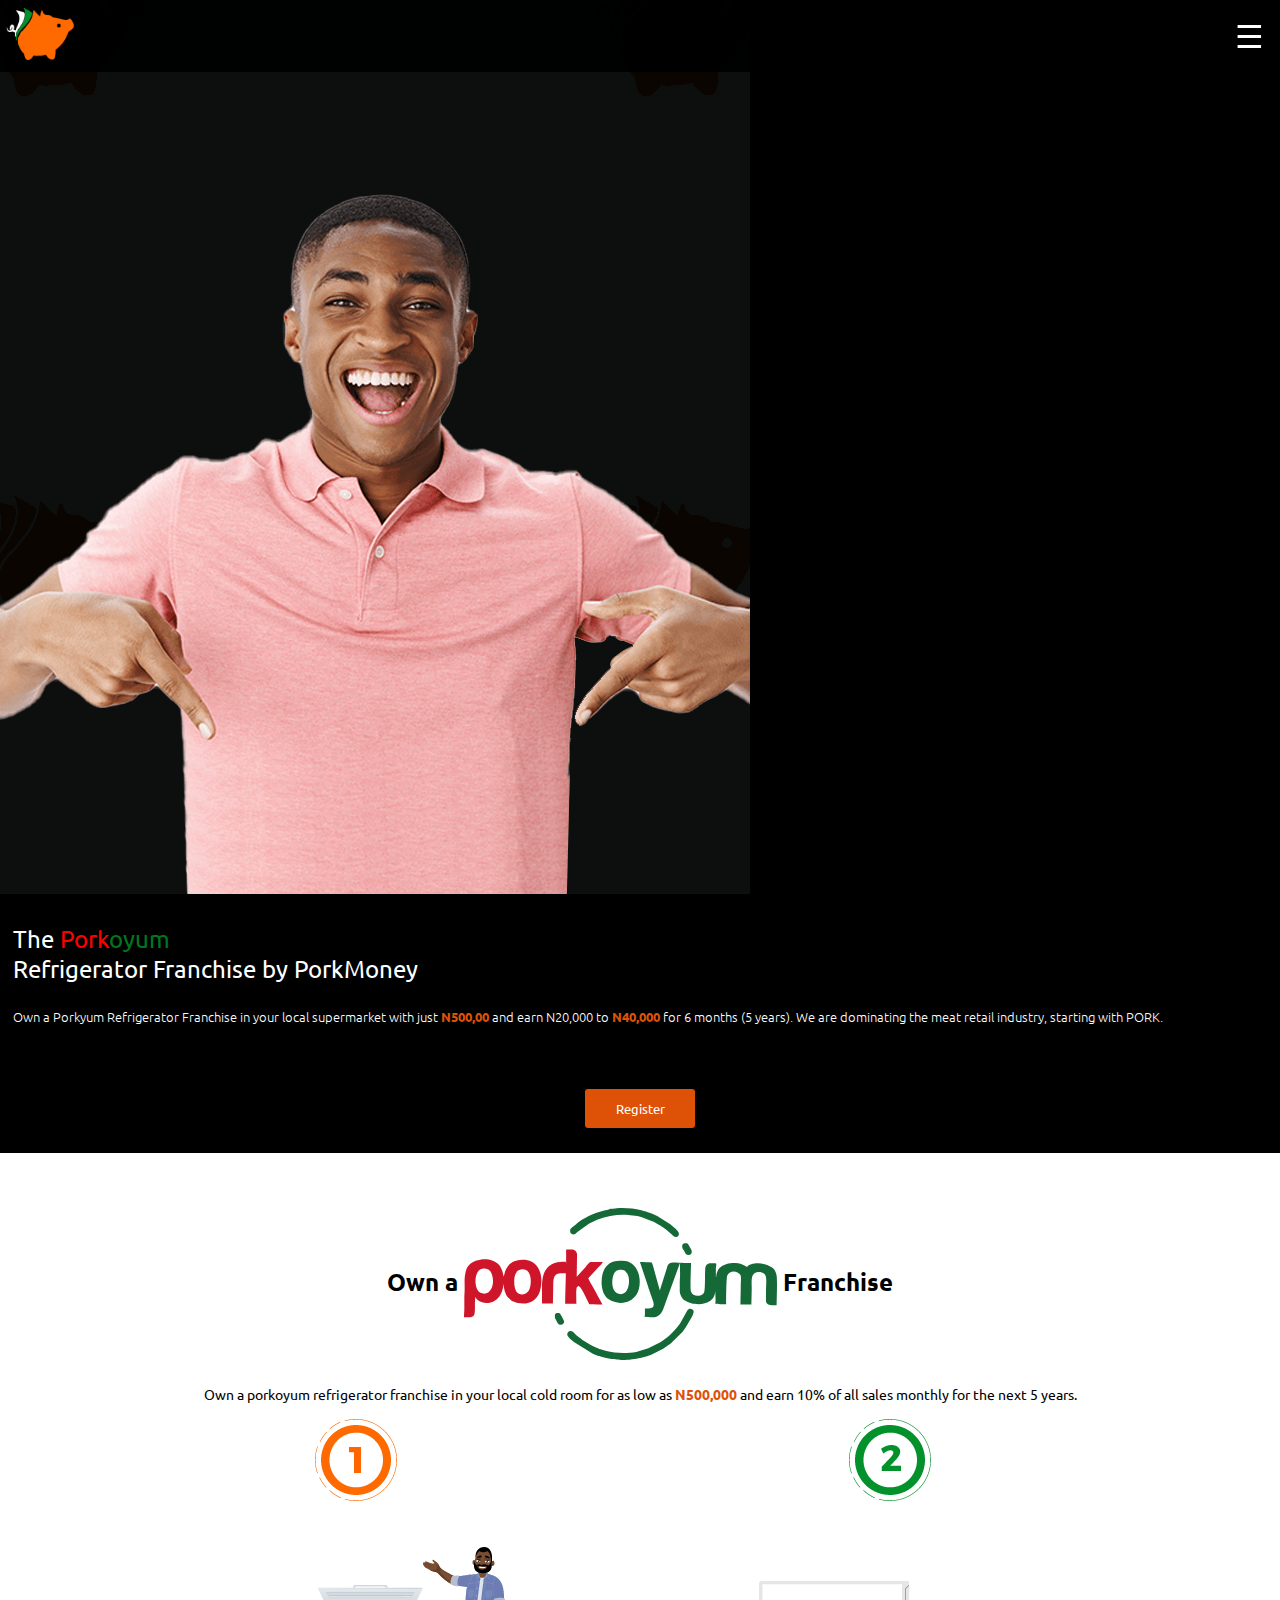
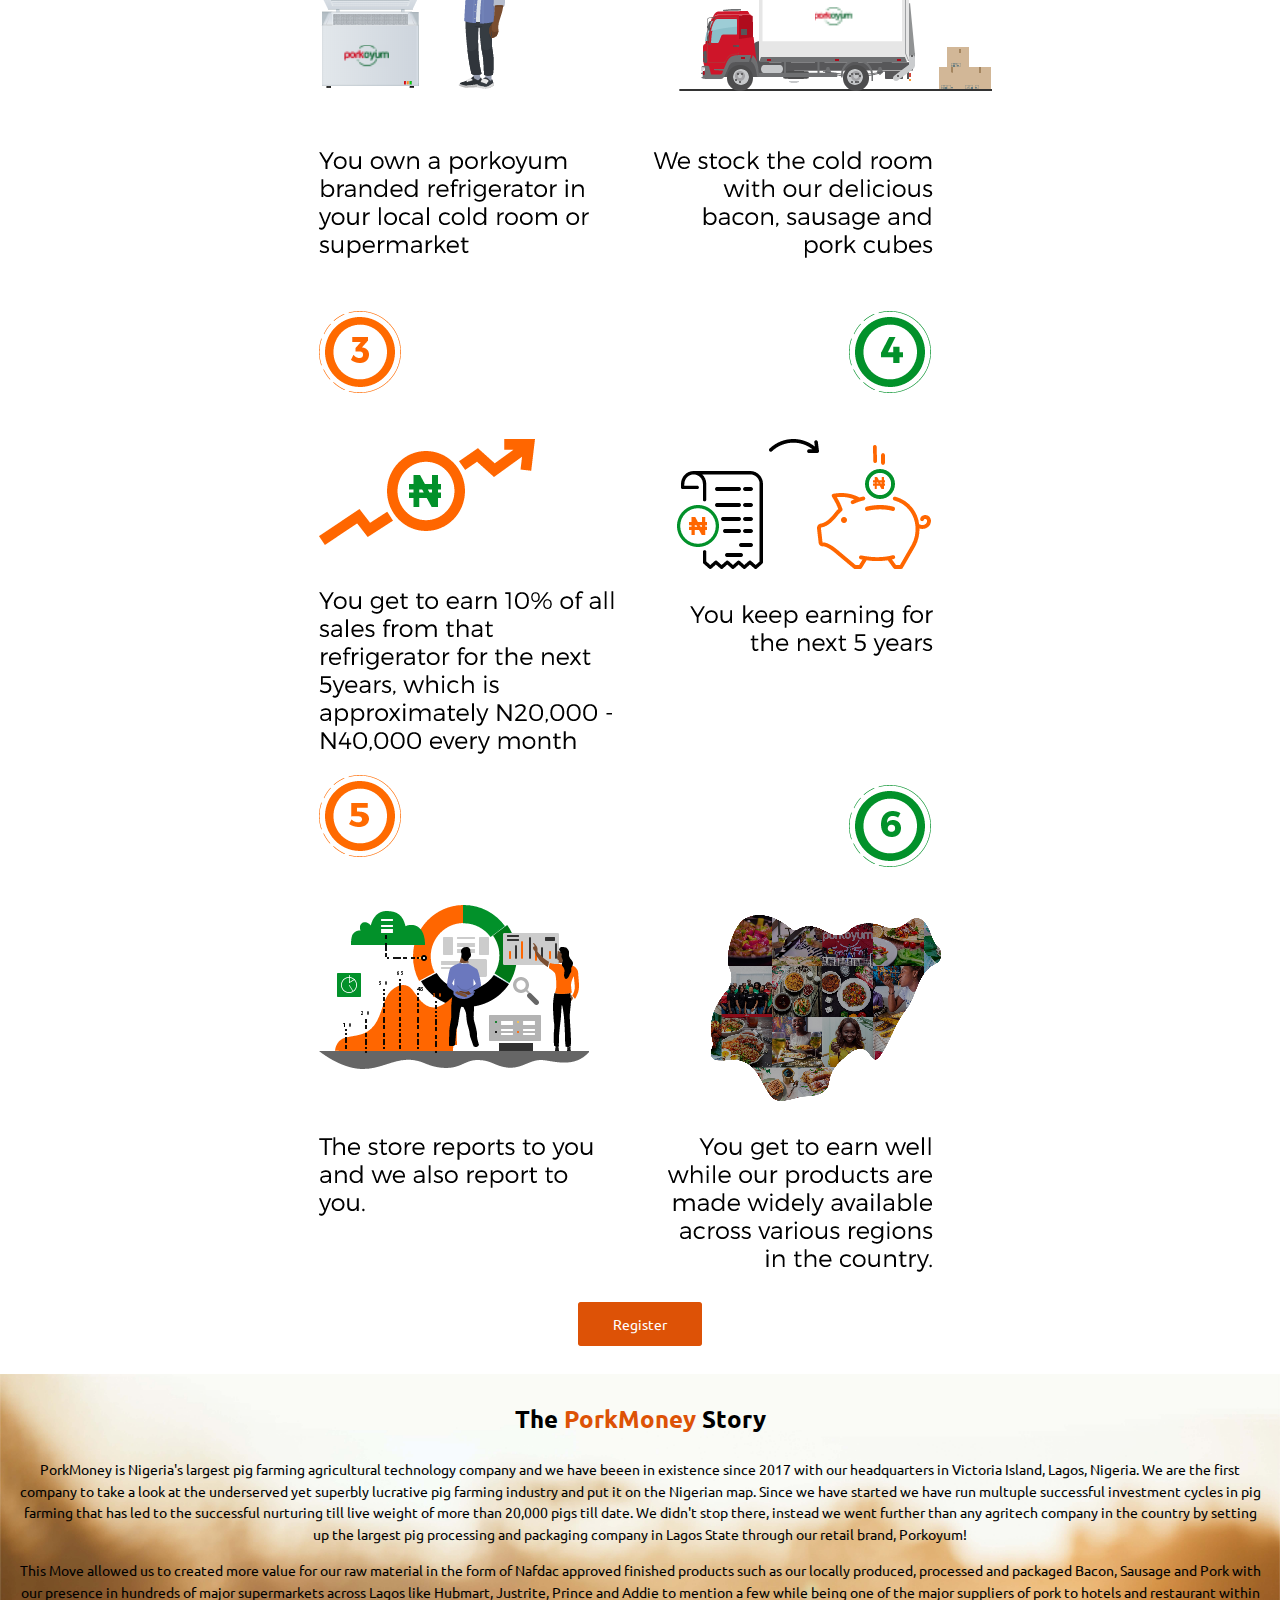
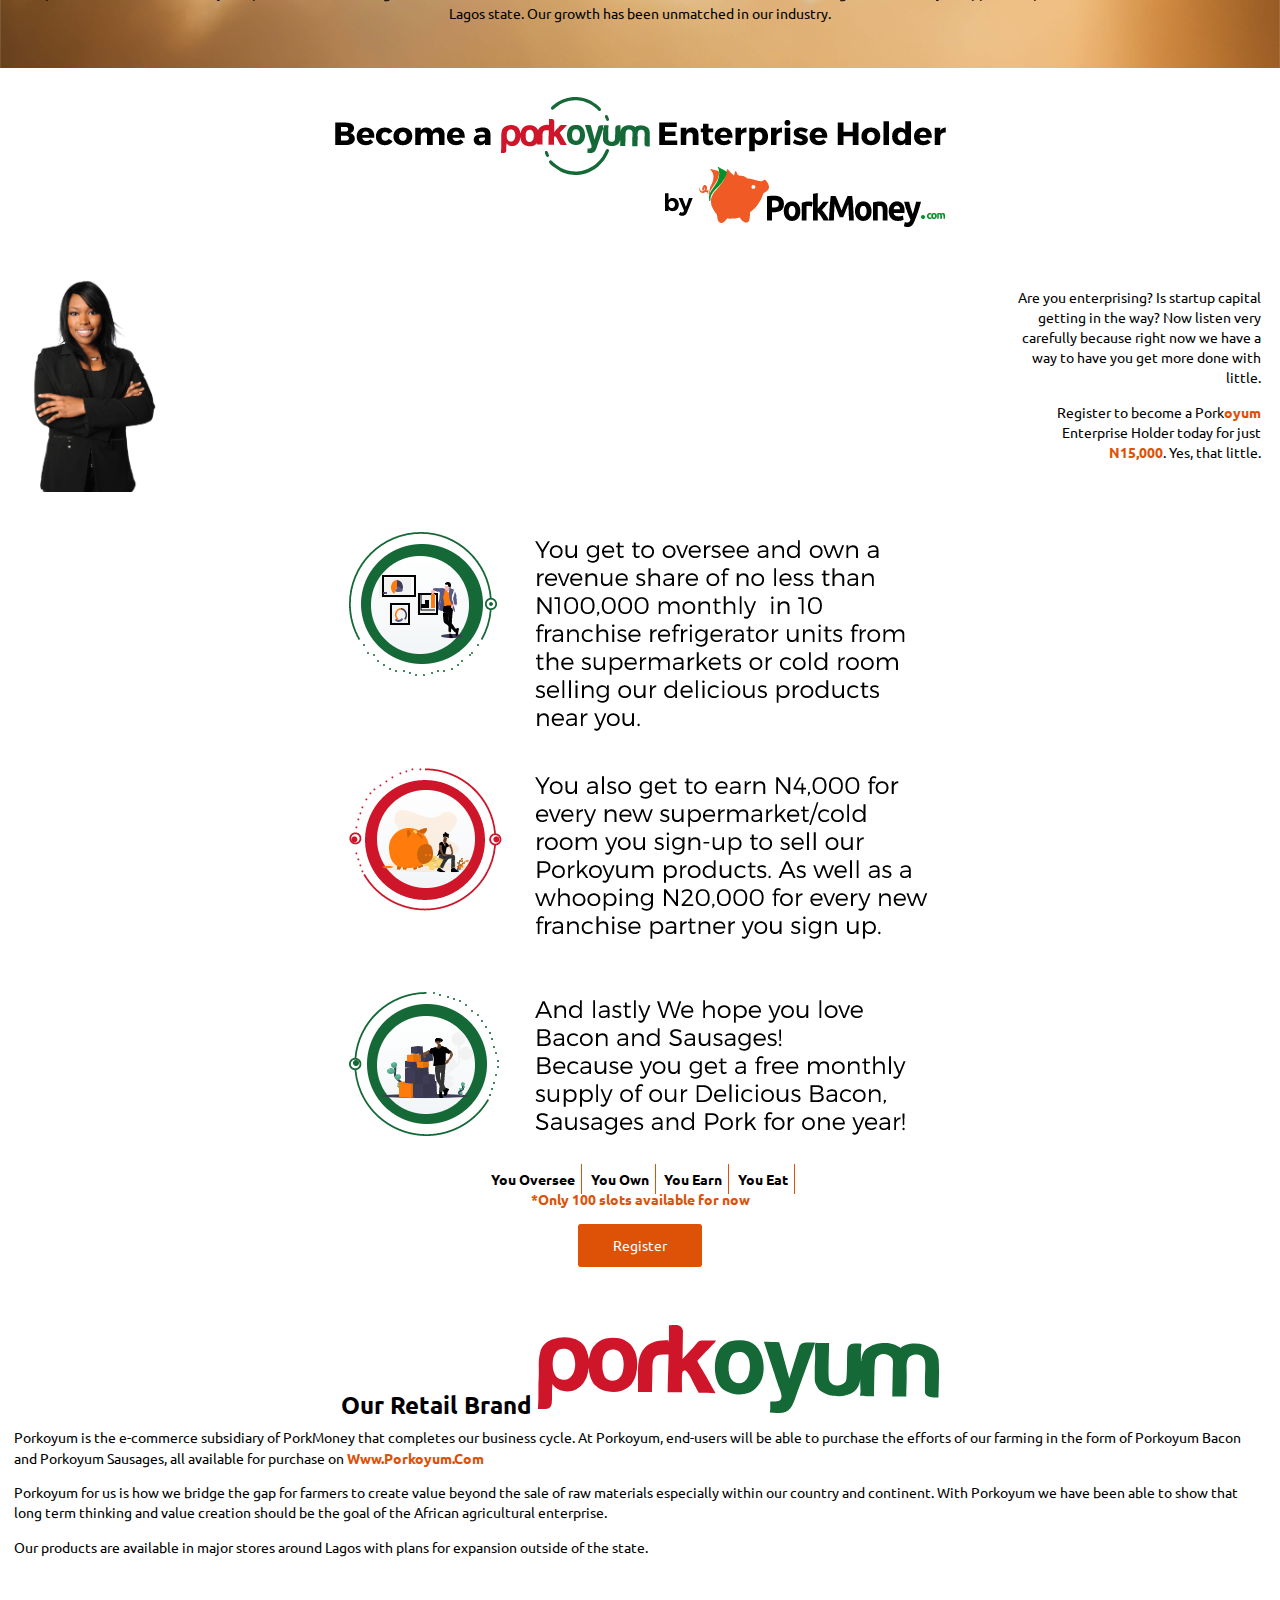
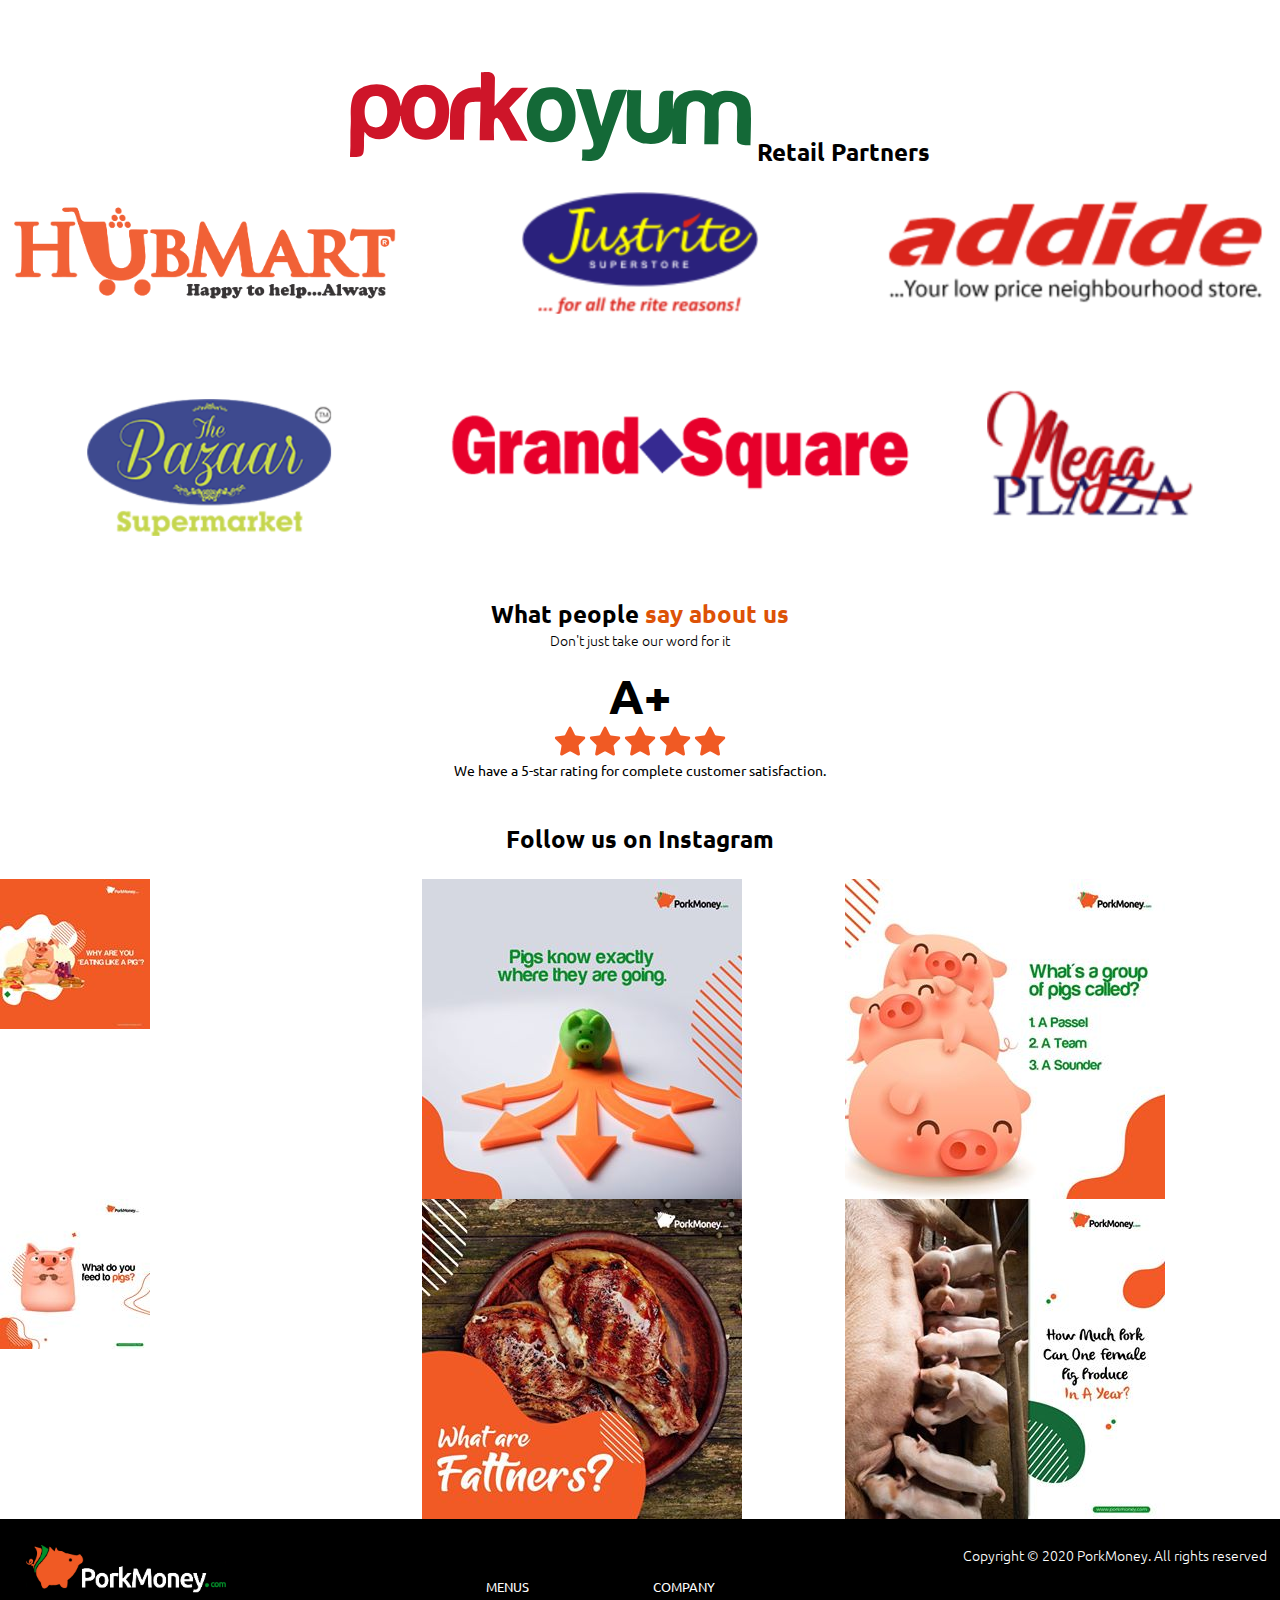
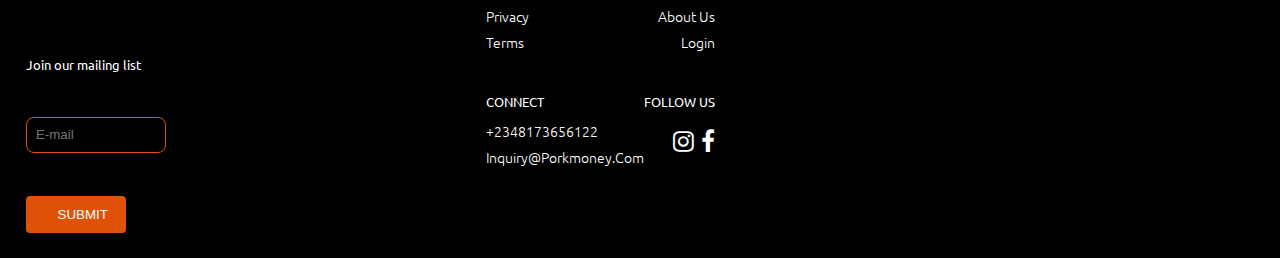
==== index.html @ 09ca2140 "added porkmoney website clone. The completed mobile version" ====
<!DOCTYPE html>

<html lang="en" dir="ltr">
    <head>
        <meta charset="utf-8">
        <meta name="viewport" content="width=device-width, initial-scale=1.0, maximum-scale=1.0">
        <title>Pork Money</title>
        <link href="https://fonts.googleapis.com/css2?family=Ubuntu:wght@300;500;700&display=swap" rel="stylesheet">
        <link rel="stylesheet" type="text/css" href="stylesheet.css">
        <link rel="stylesheet" href="https://cdnjs.cloudflare.com/ajax/libs/font-awesome/4.7.0/css/font-awesome.min.css">
    </head>

    <body>
        <header class="banner">
            <div class="comp-logo-ham">
                <a href="index.html"><img src="Images/new-logo.png" alt="A pig company Logo"></a>
                <label for="toggler">&#9776;</label>
                <input type="checkbox" id="toggler">
                <nav>
                    <div class="image"><img src="Images/new-logo.png" alt="A pig company Logo">
                    </div>
                    <ul>
                        <li><a href="about.html">about</a></li>
                        <li><a href="#">blog</a></li>
                        <li><a href="#">become a partner</a></li>
                        <li><a href="login.html"><span>login</span></a></li>
                    </ul>
                </nav>
            </div>
            <img src="Images/banner-mobile-a.png" alt="">
            <div class="banner-text">
                <h1>The <span class="red">Pork</span><span class="green">oyum</span><br> Refrigerator Franchise by PorkMoney</h1>
                <p>Own a Porkyum Refrigerator Franchise in your local supermarket with just <span class="orange">N500,00</span> and earn N20,000 to <span class="orange">N40,000</span> for 6 months (5 years). We are dominating the meat retail industry, starting with PORK.</p>
            </div>
            <div class="btn"><a href="#" class="btn register">Register</a></div>
        </header>
        
        <main>
            <section class="franchise">
                <h1>Own a <img src="Images/porkoyum-new.svg" alt="porkyum" class="porkoyum-name"> Franchise</h1>
                <p>Own a porkoyum refrigerator franchise in your local cold room for as low as <span class="orange">N500,000</span> and earn 10% of all sales monthly for the next 5 years.</p>
                <img src="Images/franchise-mobile-1.png" alt="Our franchises with the breakdowns">
                <div class="btn"><a href="#" class="register">Register</a></div>
            </section>
            <section class="story">
                <h1>The <span class="orange">PorkMoney</span> Story</h1>
                <p>PorkMoney is Nigeria's largest pig farming agricultural technology company and we have beeen in existence since 2017 with our headquarters in Victoria Island, Lagos, Nigeria. We are the first company to take a look at the underserved yet superbly lucrative pig farming industry and put it on the Nigerian map. Since we have started we have run multuple successful investment cycles in pig farming that has led to the successful nurturing till live weight of more than 20,000 pigs till date. We didn't stop there, instead we went further than any agritech company in the country by setting up the largest pig processing and packaging company in Lagos State through our retail brand, Porkoyum!</p>
                <p>This Move allowed us to created more value for our raw material in the form of Nafdac approved finished products such as our locally produced, processed and packaged Bacon, Sausage and Pork with our presence in hundreds of major supermarkets across Lagos like Hubmart, Justrite, Prince and Addie to mention a few while being one of the major suppliers of pork to hotels and restaurant within Lagos state. Our growth has been unmatched in our industry.</p>
            </section>
            <section class="enterprise">
                <img src="Images/ent-txt.png" alt="enterprise holder">
                <div class="wrapper">
                    <div class="porkwoman"><img src="Images/porkoyum-woman.png" alt="porkoyum woman"></div>
                    <div class="paragraph">
                        <p>Are you enterprising? Is startup capital getting in the way? Now listen very carefully because right now we have a way to have you get more done with little.</p>
                        <p>Register to become a Pork<span class="orange">oyum</span> Enterprise Holder today for just <span class="orange">N15,000</span>. Yes, that little.</p>
                    </div>
                </div>
                <img src="Images/enterprise-points-a-xs.png" alt="">
                <ul>
                    <li>You Oversee</li>
                    <li>You Own</li>
                    <li>You Earn</li>
                    <li>You Eat</li>
                </ul>
                <p><span class="orange">*Only 100 slots available for now</span></p>
                <div class="btn"><a href="#" class="register">Register</a></div>
            </section>
            <section class="brand">
                <h1>Our Retail Brand <img src="Images/porkoyum-txt-2.svg" alt="" class="porkyum-name-2"></h1>
                <p>Porkoyum is the e-commerce subsidiary of PorkMoney that completes our business cycle. At Porkoyum, end-users will be able to purchase the efforts of our farming in the form of Porkoyum Bacon and Porkoyum Sausages, all available for purchase on <a href="#"><span class="orange">www.porkoyum.com</span>.</a></p>
                <p>Porkoyum for us is how we bridge the gap for farmers to create value beyond the sale of raw materials especially within our country and continent. With Porkoyum we have been able to show that long term thinking and value creation should be the goal of the African agricultural enterprise.</p>
                <p>Our products are available in major stores around Lagos with plans for expansion outside of the state.</p>
            </section>
            <section class="partners">
                <h1><img src="Images/porkoyum-txt-2.svg" alt="" class="porkyum-name-2"> Retail Partners</h1>
                <img src="Images/retail-partners.png" alt="Our Partners">
            </section>
            <section class="opinion">
                <h1>What people <span>say about us</span></h1>
                <p>Don't just take our word for it</p>
                <h1>A+</h1>
                <div>
                    <img src="Images/star.svg" alt="">
                    <img src="Images/star.svg" alt="">
                    <img src="Images/star.svg" alt="">
                    <img src="Images/star.svg" alt="">
                    <img src="Images/star.svg" alt="">
                    <p>We have a 5-star rating for complete customer satisfaction.</p>
                </div>
                <article class="image-slider">
                </article>
            </section>
            <section class="instagram">
                <h1>Follow us on Instagram</h1>
                <div class="image-wrapper">
                    <div class="follow"><img src="Images/chef-pigo.jpg" alt=""></div>
                    <div class="follow"><img src="Images/octopus.jpg" alt=""></div>
                    <div class="follow"><img src="Images/pig.jpg" alt=""></div>
                    <div class="follow"><img src="Images/pigo.jpg" alt=""></div>
                    <div class="follow"><img src="Images/roastedpig.jpg" alt=""></div>
                    <div class="follow"><img src="Images/pigmother.jpg" alt=""></div>
                </div>
            </section>
        </main>

        <footer>
           <div class="footer-wrapper">
                <img src="Images/footer-logo-white.svg" alt="">
                <label for="mailing">Join our mailing list</label>
                <input type="email" placeholder="E-mail">
                <button type="submit" class="register">Submit</button>
            </div>
            <section>
                <div class="section-wrapper">
                    <ul>
                        <li><span>MENUS</span></li>
                        <li><a href="privacy.html">Privacy</a></li>
                        <li><a href="terms.html">Terms</a></li>
                    </ul>
                    <ul class="alignment">
                        <li> <span>COMPANY</span></li>
                        <li><a href="about.html">About Us</a></li>
                        <li><a href="login.html">Login</a></li>
                    </ul>
                </div>
                <div class="section-wrapper two">
                    <ul class="one">
                        <li><span>CONNECT</span></li>
                        <li><a href="tel:+2348173656192">+2348173656122</a></li>
                        <li><a href="mailto:inquiry@.porkmoney.com">inquiry@porkmoney.com</a></li>
                    </ul>
                    <ul class="alignment">
                        <li><span>FOLLOW US</span></li>
                        <li class="icon"><a href="#"><i class="fa fa-instagram" aria-hidden="true"></i></a></li>
                        <li class="icon"><a href="#"><i class="fa fa-facebook" aria-hidden="true"></i></a></li>
                    </ul>
                </div>
            </section>
            <p>Copyright &copy; 2020 PorkMoney. All rights reserved</p>
        </footer>
    </body>
</html>
---- stylesheet.css ----
/* Reset || Phase */

* {
    padding: 0;
    margin: 0;
    box-sizing: border-box;
}

                    /* General Styles || Phase */

:root {
    --bg-color: #DD5206;
    --green-color: #00771F;
}

body {
    font-family: Ubuntu, sans-serif;
    font-size: 0.8rem;
    line-height: 1.4;
}

.container {
    width: calc(100% - 50px);
    //max-width: 900px;
    margin: 0 auto;
}

img {
    max-width: 100%;
}

h1 {
    font-size: 1.5rem;
    font-weight: bolder;
    margin-bottom: 1em;
    line-height: normal;
}

h2 {
    font-size: 1.3rem;
    font-weight: normal;
    margin-bottom: 1em;
}

p {
    margin-bottom: 1em;
}

ul {
    list-style: none;
}

.red {
    color: red;
}

.green {
    color: var(--green-color);
}

a {
    text-decoration: none;
    text-transform: capitalize;
    display: inline-block;
    font-weight: 300;
    transition: opacity 250ms;
    color: #fff;
}

a:hover {
    opacity: 0.75;
}

.orange {
    color: var(--bg-color);
    font-weight: bold;
}

.btn {
    text-align: center; /*This is to center the buttons on page*/
    margin-top: 1em;
}

.register {
    color: #fff;
    background-color: var(--bg-color);
    padding: 0.8em 2.4em;
    border: none;
    text-align: center;
    border-radius: 3px;
    position: relative;
    font-weight: 400;
}

.register::after {
    content: "";
    position: absolute;
    top: 0;
    bottom: 0;
    left: 0;
    right: 0;
    width: 100%;
    height: 100%;
    border-radius: 4px;
    background-color: rgba(221,82,6,.75);
    z-index: -1;
    animation: pulser 2000ms ease-out infinite;
}

@keyframes pulser {
    0% {
        transform: scale(1, 1);
        opacity: 1;
    }
    
    100% {
        transform: scale(1.2, 1.4);
        opacity: 0;
    }
}



                    /* Header || Phase */

.banner {
    background-color: #000;
    padding-bottom: 2em;
}

.banner>.comp-logo-ham {
    position: fixed;
    top: 0;
    left: 0;
    right: 0;
    display: flex;
    justify-content: space-between; 
    align-items: center;
    background-color: rgba(0,0,0,.93);
    padding: 0.65em 0;
}

.banner>.comp-logo-ham a {
    text-transform: uppercase;
    color: #000;
    width: 80px;
}

.comp-logo-ham img {
    padding: 0 0.5em;
}

.comp-logo-ham>label {
    width: 80px;
    font-size: 2rem;
    display: flex;
    justify-content: flex-end;
    padding: 0 0.5em;
    color: #fff;
    cursor: pointer;
}

#toggler {
    display: none;
}

#toggler:checked + nav {
    transform: scaleX(1);
    transform-origin: left;
    opacity: 1;
}

nav {
    width: 72%;
    position: absolute;
    top: 0;
    left: 0;
    padding-bottom: 2em;
    height: 100vh;
    opacity: 0;
    transform: scaleX(0);
    transform-origin: left;
    background-color: #fff;
    transition: transform 200ms ease-out,
                     opacity 190ms ease-out;
}

nav>.image {
    background-color: #000;
    padding: 1em;
}

nav>.image:hover {
    background-color: #DD5206;
}

nav>.image img {
    width: 80px;
}

nav ul {
    height: 100%;
}

nav ul li {
    padding: 1.2em;
    border-bottom: 1px solid rgba(0,0,0,.25);
}

nav ul li:nth-of-type(3) {
    border: 1px solid rgba(0,0,0,.25);
    border-radius: 20px;
    margin-top: 1.5em;
    margin-left: 1em;
    display: inline-block;
    padding: 0.5em 0.8em;
}

nav ul li:last-of-type {
    position: fixed;
    bottom: 0;
    left: 0;
    background-color: var(--bg-color);
    text-align: center;
    width: 100%;
}

.banner-text {
    color: #fff;
    font-weight: 300;
    padding: 2em 1em;
}



                    /* Main Content || Phase */

main {
    padding-top: 2em;
    padding-left: 0;
    padding-right: 0;
}

section {
    padding: 2em 1em;
    font-size: 0.9rem;
}

.franchise {
    text-align: center;
}

.franchise .porkoyum-name {
    width: 25%;
    vertical-align: middle;
}

.story {
    background-image: url(Images/porkmoney-story-bg.jpg);
    background-size: cover;
    background-repeat: no-repeat;
    line-height: 1.5;
    text-align: center;
}

.enterprise {
    text-align: center;
}

.enterprise  .wrapper {
    display: flex;
    justify-content: space-between;
    align-items: center;
    margin: 2.5em 0;
}

.enterprise .wrapper>.porkwoman {
    max-width: 150px ;
}

.enterprise .wrapper .paragraph {
    width: 250px;
    text-align: right;
    padding-right: 0.3em;
}

.enterprise ul {
    margin: 0 auto;
    margin-top: 2em;
    font-weight: bold; 
}

.enterprise ul li {
    display: inline;
    border-right: 1px solid var(--bg-color);
    padding: 0.4em;
}

.porkyum-name-2 {
    width: 32%;
}

.brand {
    margin-bottom: 3em;
}

.brand h1 {
    text-align: center;
    margin-bottom: 0.3em;
}

.partners {
    text-align: center;
}

.opinion {
    text-align: center;
}

.opinion h1 {
    margin-bottom: 0;
}

.opinion>p {
    font-weight: 300;
}

.opinion span {
    color: var(--bg-color);
}

.opinion h1:nth-of-type(2) {
    font-size: 3rem;
}

.instagram {
    padding: 0;
    text-align: center;
}

.instagram .image-wrapper {
    display: flex;
    flex-wrap: wrap; 
}

.instagram .follow {
    width: 33%;
    position: relative;
}

.instagram img {
    display: block;
}

.instagram .follow::after {
    content: "";
    height: 100%;
    width: 0;
    background-color: rgba(0,0,0,.83);
    position: absolute;
    top: 0;
    left: 0;
    transition: width 200ms ease-in;
}

.instagram .follow:hover::after {
    width: 100%;
}

                    /* Footer || Phase */

footer {
    padding: 2em 1em;
    background-color: #000;
    color: #fff;
    font-size: 0.8rem;
}

.footer-wrapper {
    display: flex;
    flex-direction: column;
    justify-content: space-between;
    padding: 0 1em;
}

.footer-wrapper img {
    width: 200px ;
    margin-bottom: 2em;
}

.footer-wrapper input[type="email"] {
    width: 70%;
    padding: 0.7em;
    border: 1px solid #DD5206;
    border-radius: 8px;
    background-color: #000;
    color: #fff;
    margin-top: 0.5em;
}

.footer-wrapper button {
    width: 50%;
    border-radius: 4px;
    margin-top: 0.5em;
    text-transform: uppercase;
    cursor: pointer;
}

footer section {
    display: flex;
    flex-direction: column;
    justify-content: space-between;
}

footer section>.section-wrapper {
    height: 8em;
    display: flex;
    justify-content: space-between;
    align-content: space-between;
}

footer section ul {
    line-height: 1.8;
}

footer span {
    display: inline-block;
    margin-bottom: 0.5em;
    font-size: 0.8rem;
}

footer section .alignment {
    text-align: right;
}

footer section .icon {
    display: inline-block;
    font-weight: bold;
    font-size: 1.5rem;
    margin-left: 0.2em;
}

footer p {
    text-align: center;
    font-weight: 300;
    font-size: 0.9rem;
}

@media only screen and (min-width: 960px ) {
    footer {
        display: flex;
        flex-direction: row;
        justify-content: space-between;
    }
}
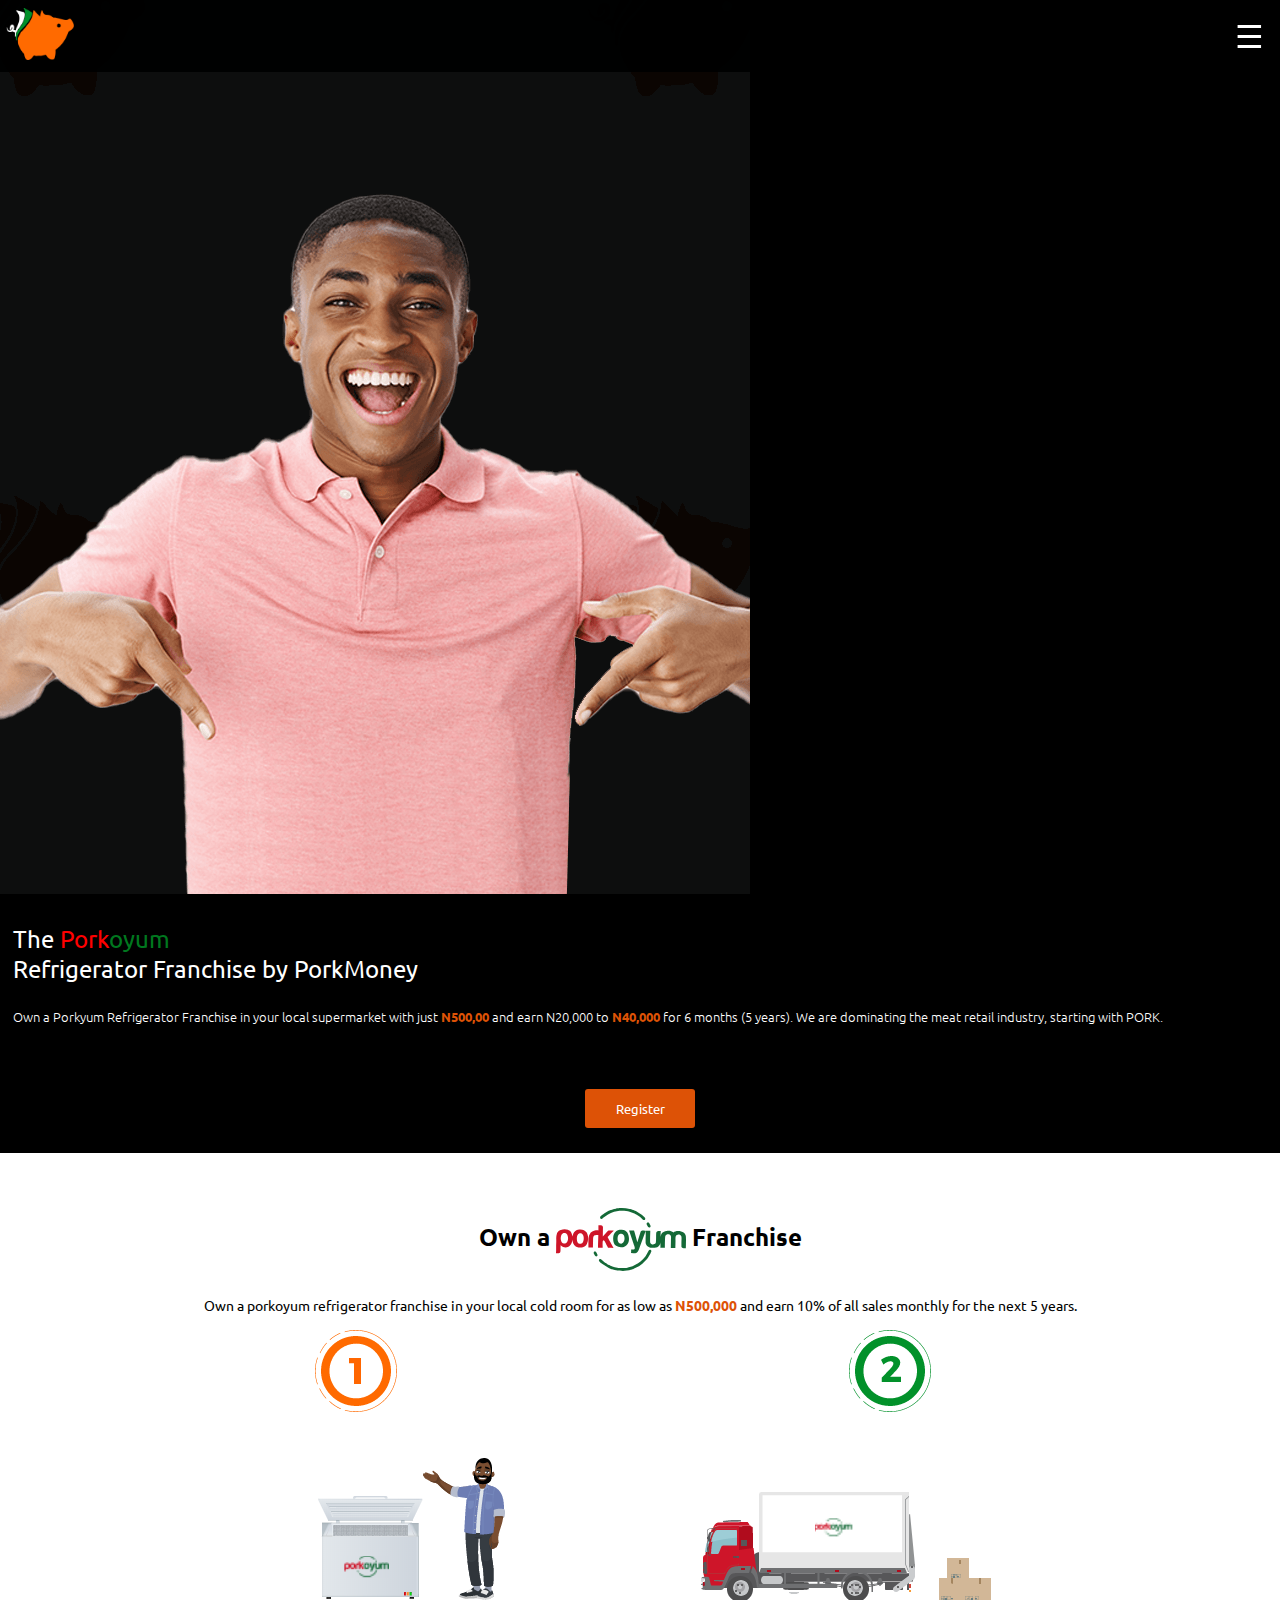
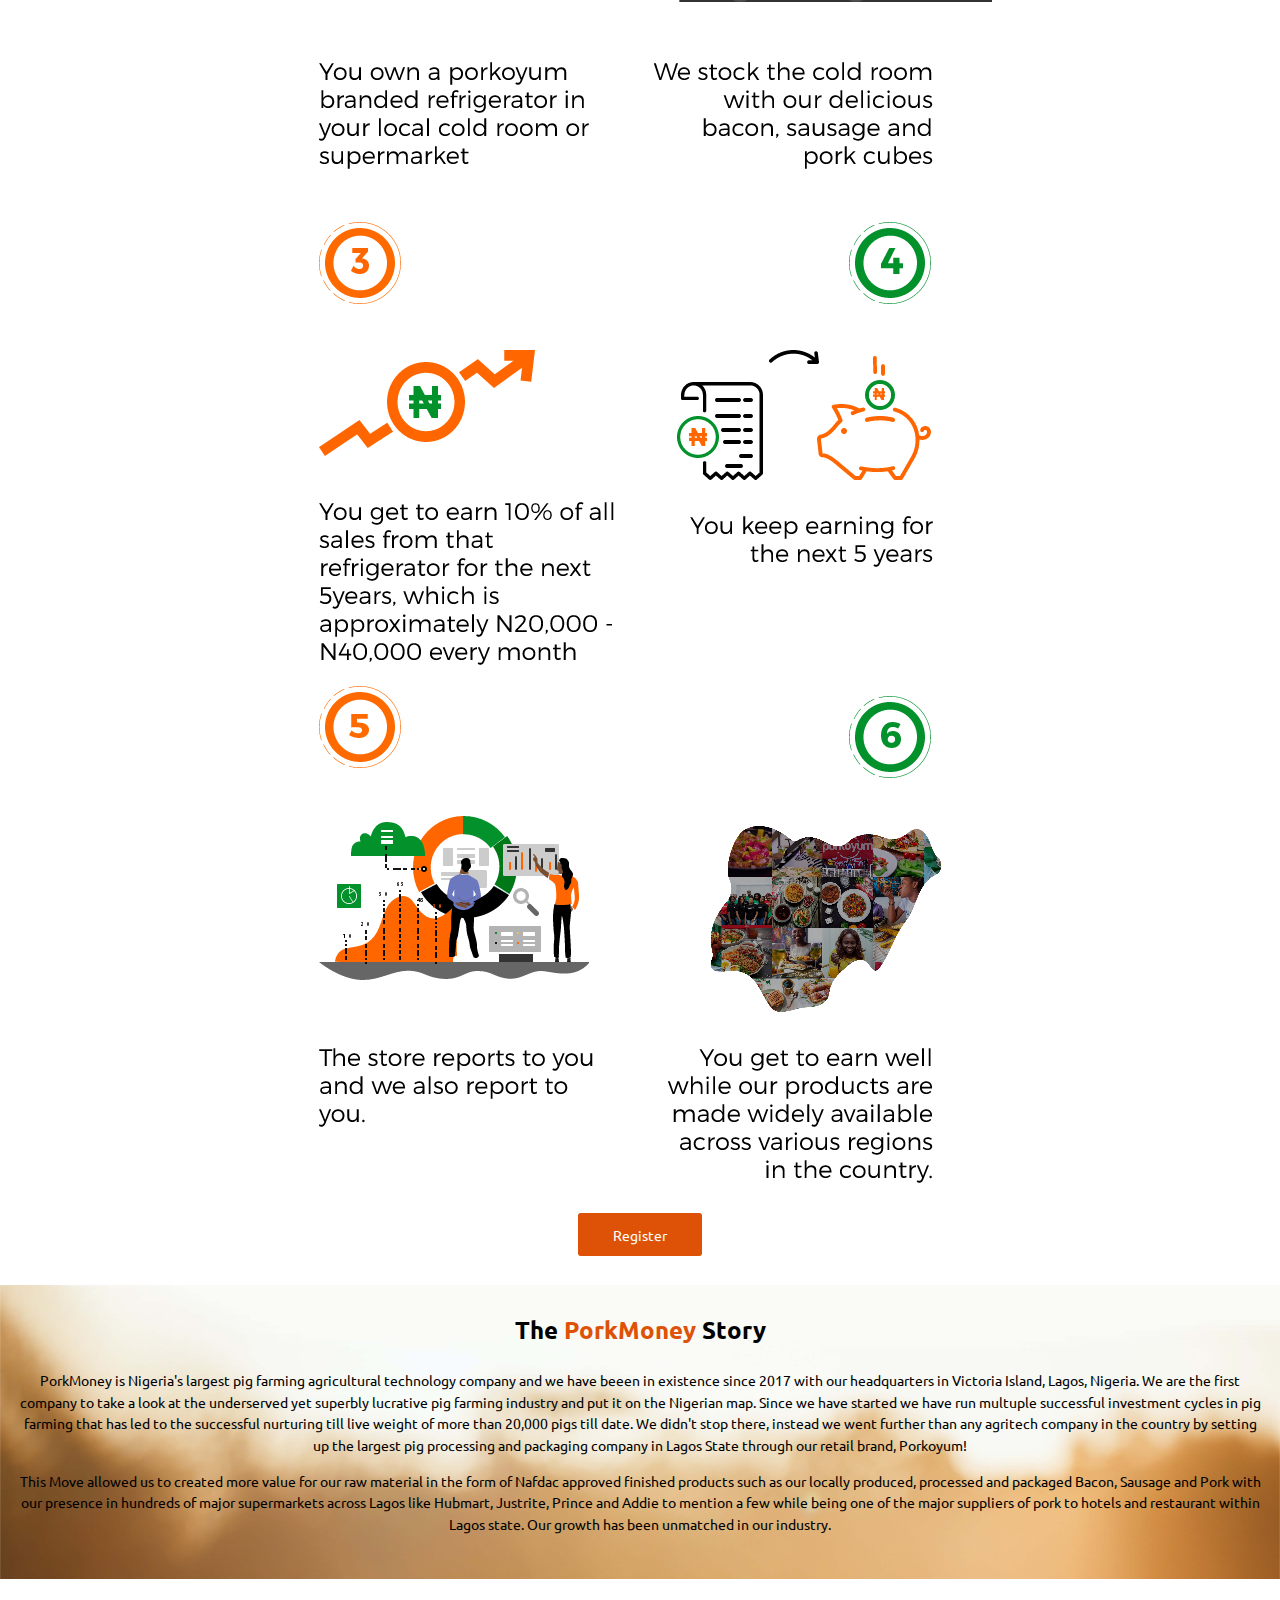
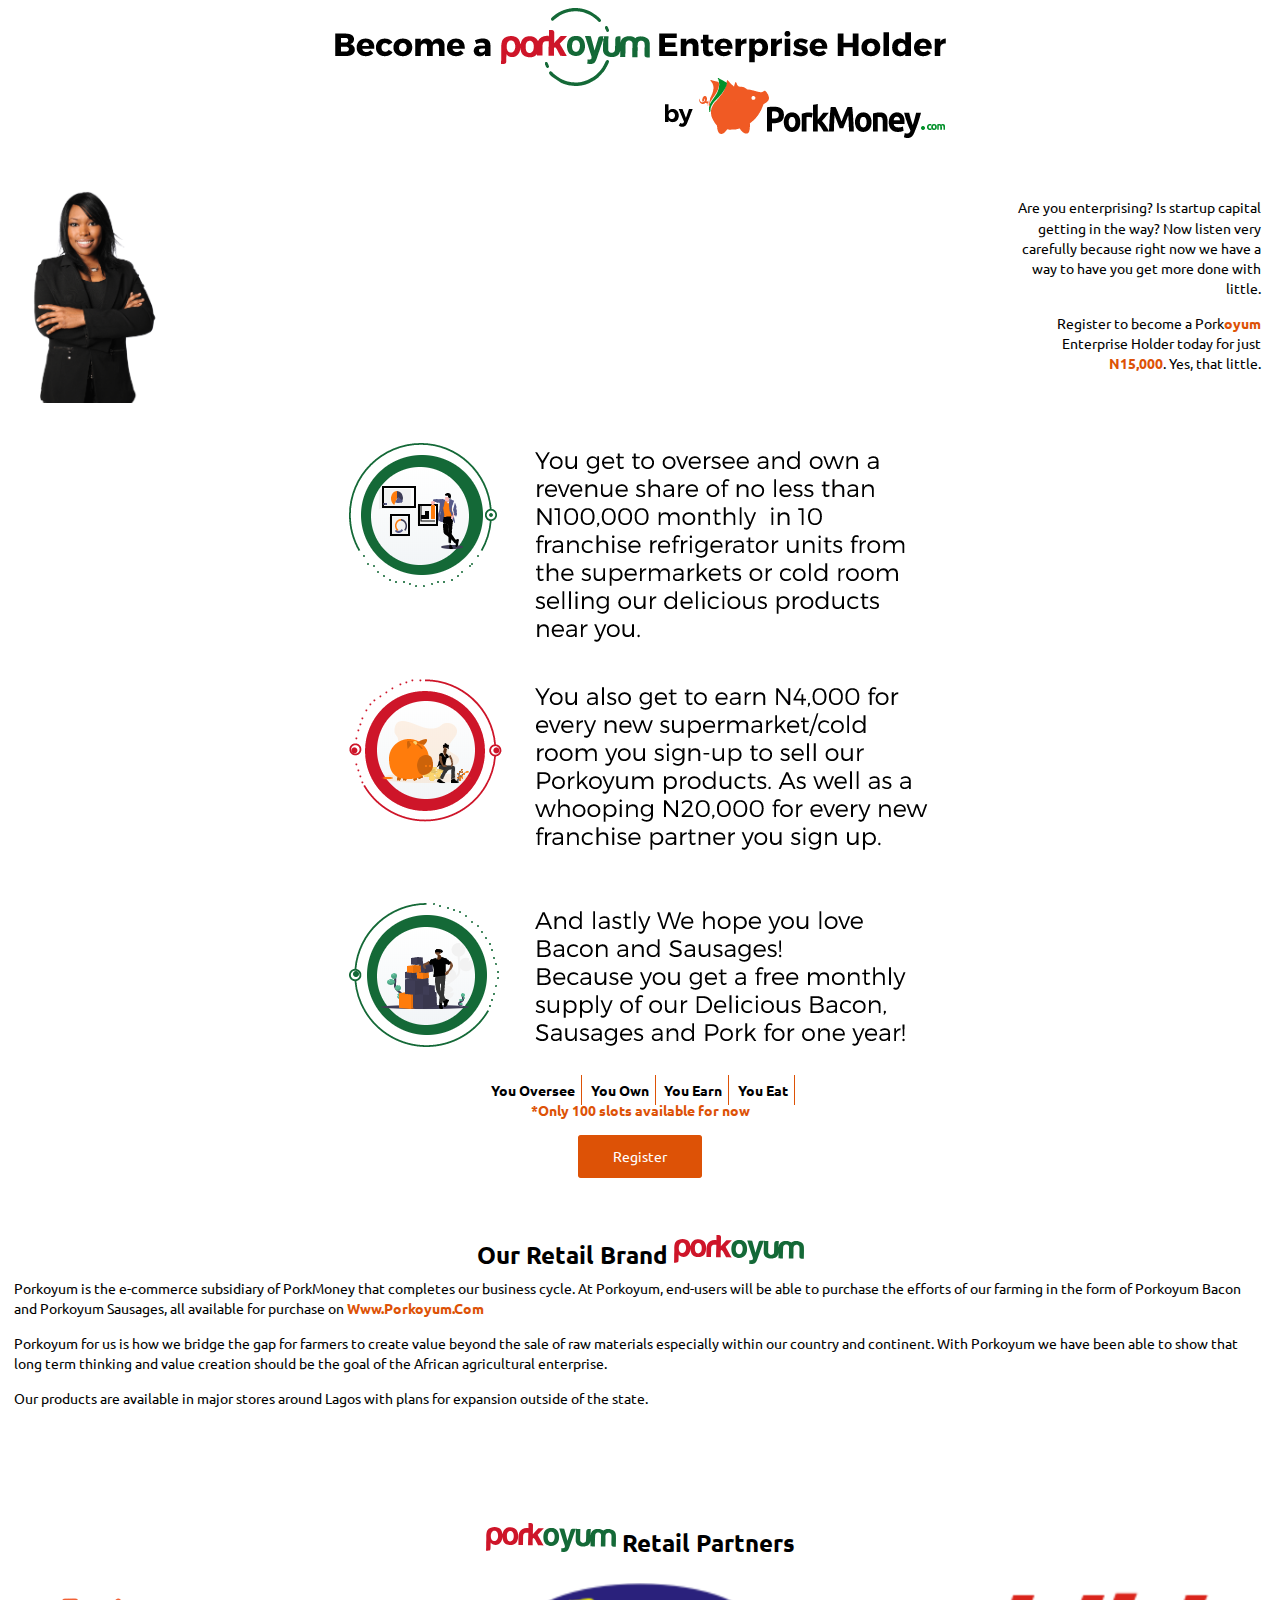
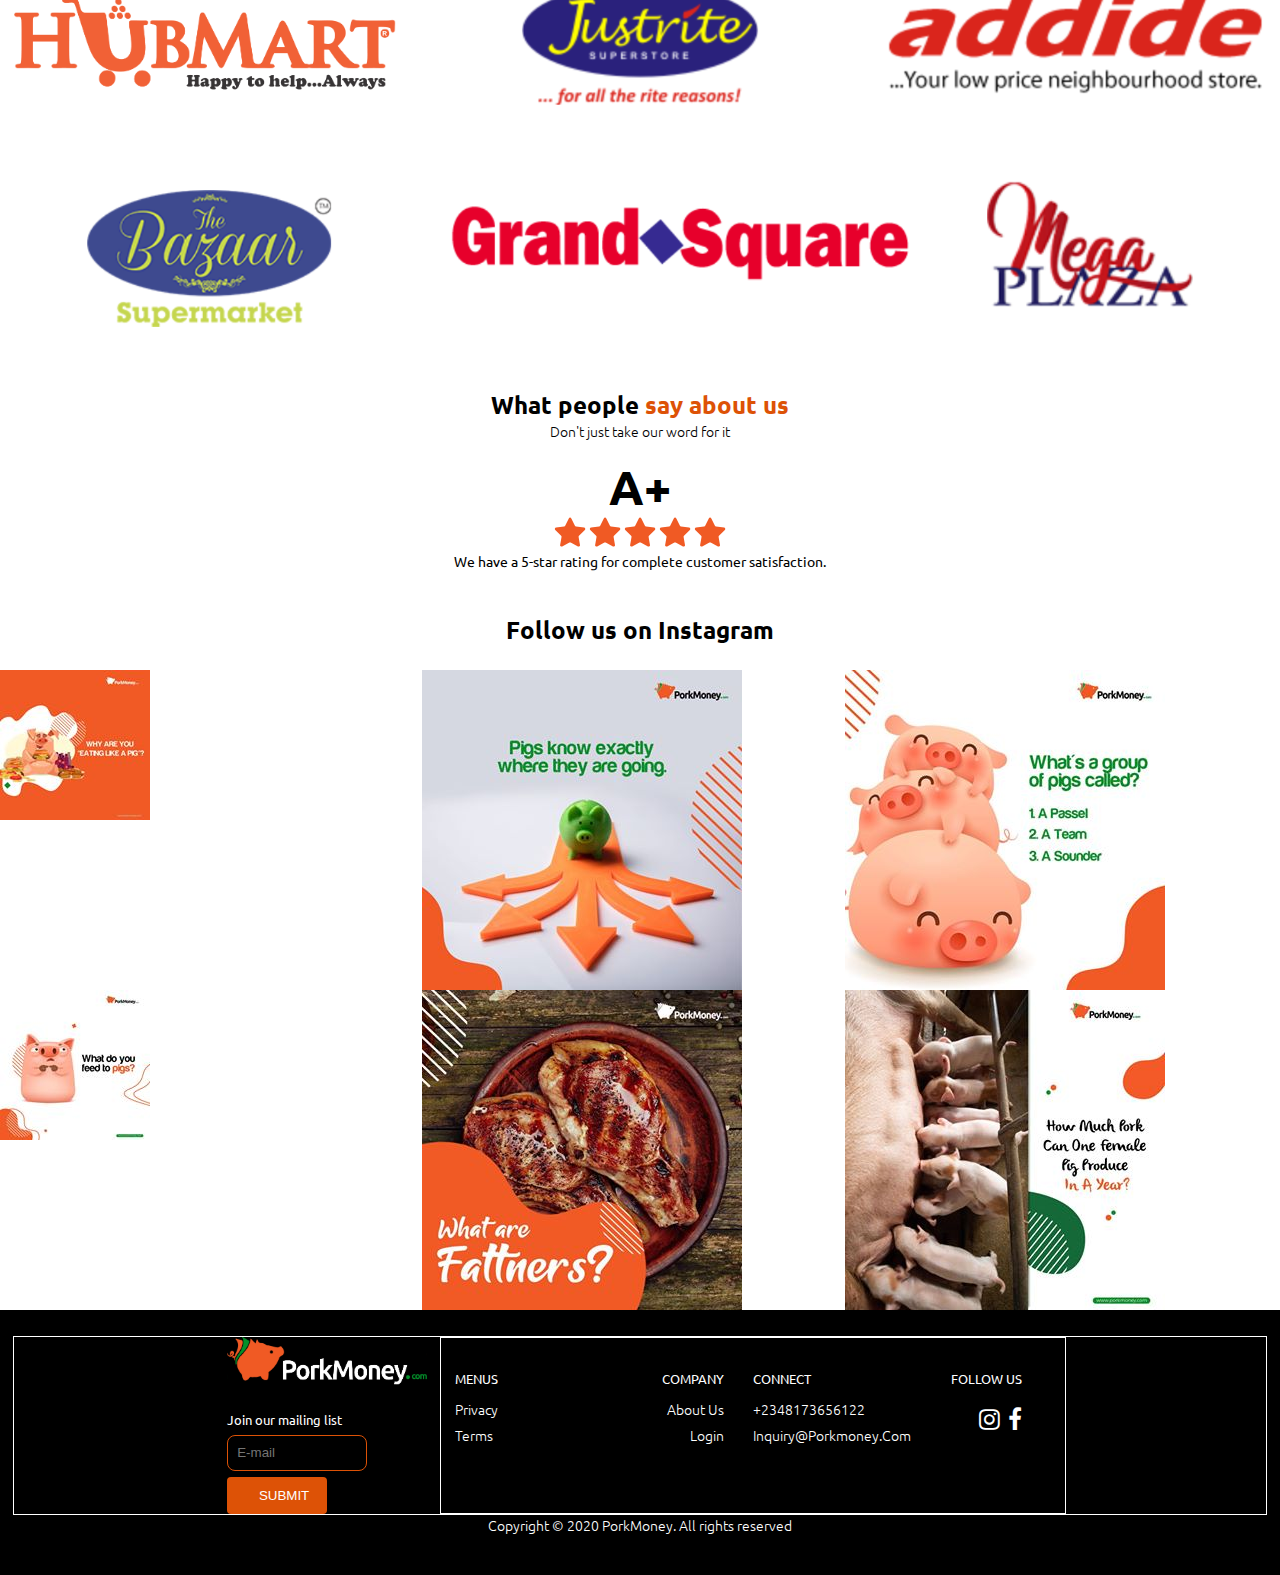
==== commit 341abac1: "fixed some things in the footer section" ====
--- a/index.html
+++ b/index.html
@@ -105,38 +105,40 @@
         </main>
 
         <footer>
-           <div class="footer-wrapper">
-                <img src="Images/footer-logo-white.svg" alt="">
-                <label for="mailing">Join our mailing list</label>
-                <input type="email" placeholder="E-mail">
-                <button type="submit" class="register">Submit</button>
+           <div class="row">
+               <div class="footer-wrapper">
+                    <img src="Images/footer-logo-white.svg" alt="">
+                    <label for="mailing">Join our mailing list</label>
+                    <input type="email" placeholder="E-mail">
+                    <button type="submit" class="register">Submit</button>
+                </div>
+                <section>
+                    <div class="section-wrapper">
+                        <ul>
+                            <li><span>MENUS</span></li>
+                            <li><a href="privacy.html">Privacy</a></li>
+                            <li><a href="terms.html">Terms</a></li>
+                        </ul>
+                        <ul class="alignment">
+                            <li> <span>COMPANY</span></li>
+                            <li><a href="about.html">About Us</a></li>
+                            <li><a href="login.html">Login</a></li>
+                        </ul>
+                    </div>
+                    <div class="section-wrapper two">
+                        <ul class="one">
+                            <li><span>CONNECT</span></li>
+                            <li><a href="tel:+2348173656192">+2348173656122</a></li>
+                            <li><a href="mailto:inquiry@.porkmoney.com">inquiry@porkmoney.com</a></li>
+                        </ul>
+                        <ul class="alignment">
+                            <li><span>FOLLOW US</span></li>
+                            <li class="icon"><a href="#"><i class="fa fa-instagram" aria-hidden="true"></i></a></li>
+                            <li class="icon"><a href="#"><i class="fa fa-facebook" aria-hidden="true"></i></a></li>
+                        </ul>
+                    </div>
+                </section>
             </div>
-            <section>
-                <div class="section-wrapper">
-                    <ul>
-                        <li><span>MENUS</span></li>
-                        <li><a href="privacy.html">Privacy</a></li>
-                        <li><a href="terms.html">Terms</a></li>
-                    </ul>
-                    <ul class="alignment">
-                        <li> <span>COMPANY</span></li>
-                        <li><a href="about.html">About Us</a></li>
-                        <li><a href="login.html">Login</a></li>
-                    </ul>
-                </div>
-                <div class="section-wrapper two">
-                    <ul class="one">
-                        <li><span>CONNECT</span></li>
-                        <li><a href="tel:+2348173656192">+2348173656122</a></li>
-                        <li><a href="mailto:inquiry@.porkmoney.com">inquiry@porkmoney.com</a></li>
-                    </ul>
-                    <ul class="alignment">
-                        <li><span>FOLLOW US</span></li>
-                        <li class="icon"><a href="#"><i class="fa fa-instagram" aria-hidden="true"></i></a></li>
-                        <li class="icon"><a href="#"><i class="fa fa-facebook" aria-hidden="true"></i></a></li>
-                    </ul>
-                </div>
-            </section>
             <p>Copyright &copy; 2020 PorkMoney. All rights reserved</p>
         </footer>
     </body>
--- a/stylesheet.css
+++ b/stylesheet.css
@@ -251,7 +251,7 @@
 }
 
 .franchise .porkoyum-name {
-    width: 25%;
+    width: 130px;
     vertical-align: middle;
 }
 
@@ -297,7 +297,7 @@
 }
 
 .porkyum-name-2 {
-    width: 32%;
+    width: 130px;
 }
 
 .brand {
@@ -380,7 +380,7 @@
     display: flex;
     flex-direction: column;
     justify-content: space-between;
-    padding: 0 1em;
+    padding: 0 1em; 
 }
 
 .footer-wrapper img {
@@ -447,20 +447,35 @@
 }
 
 @media only screen and (min-width: 960px ) {
-    footer {
+    
+    footer section {
         display: flex;
         flex-direction: row;
         justify-content: space-between;
+        align-items: flex-start;
+        width: 50%;
+        border: 1px solid #fff;
     }
-}
-
-
-
-
-
-
-
-
-
-
-
+    
+    footer .section-wrapper {
+        width: 50%;
+        margin-right: 2em;
+    }
+    
+    footer>.row {
+        display: flex;
+        justify-content: center;
+        border: 1px solid #fff;
+    }
+}
+
+
+
+
+
+
+
+
+
+
+
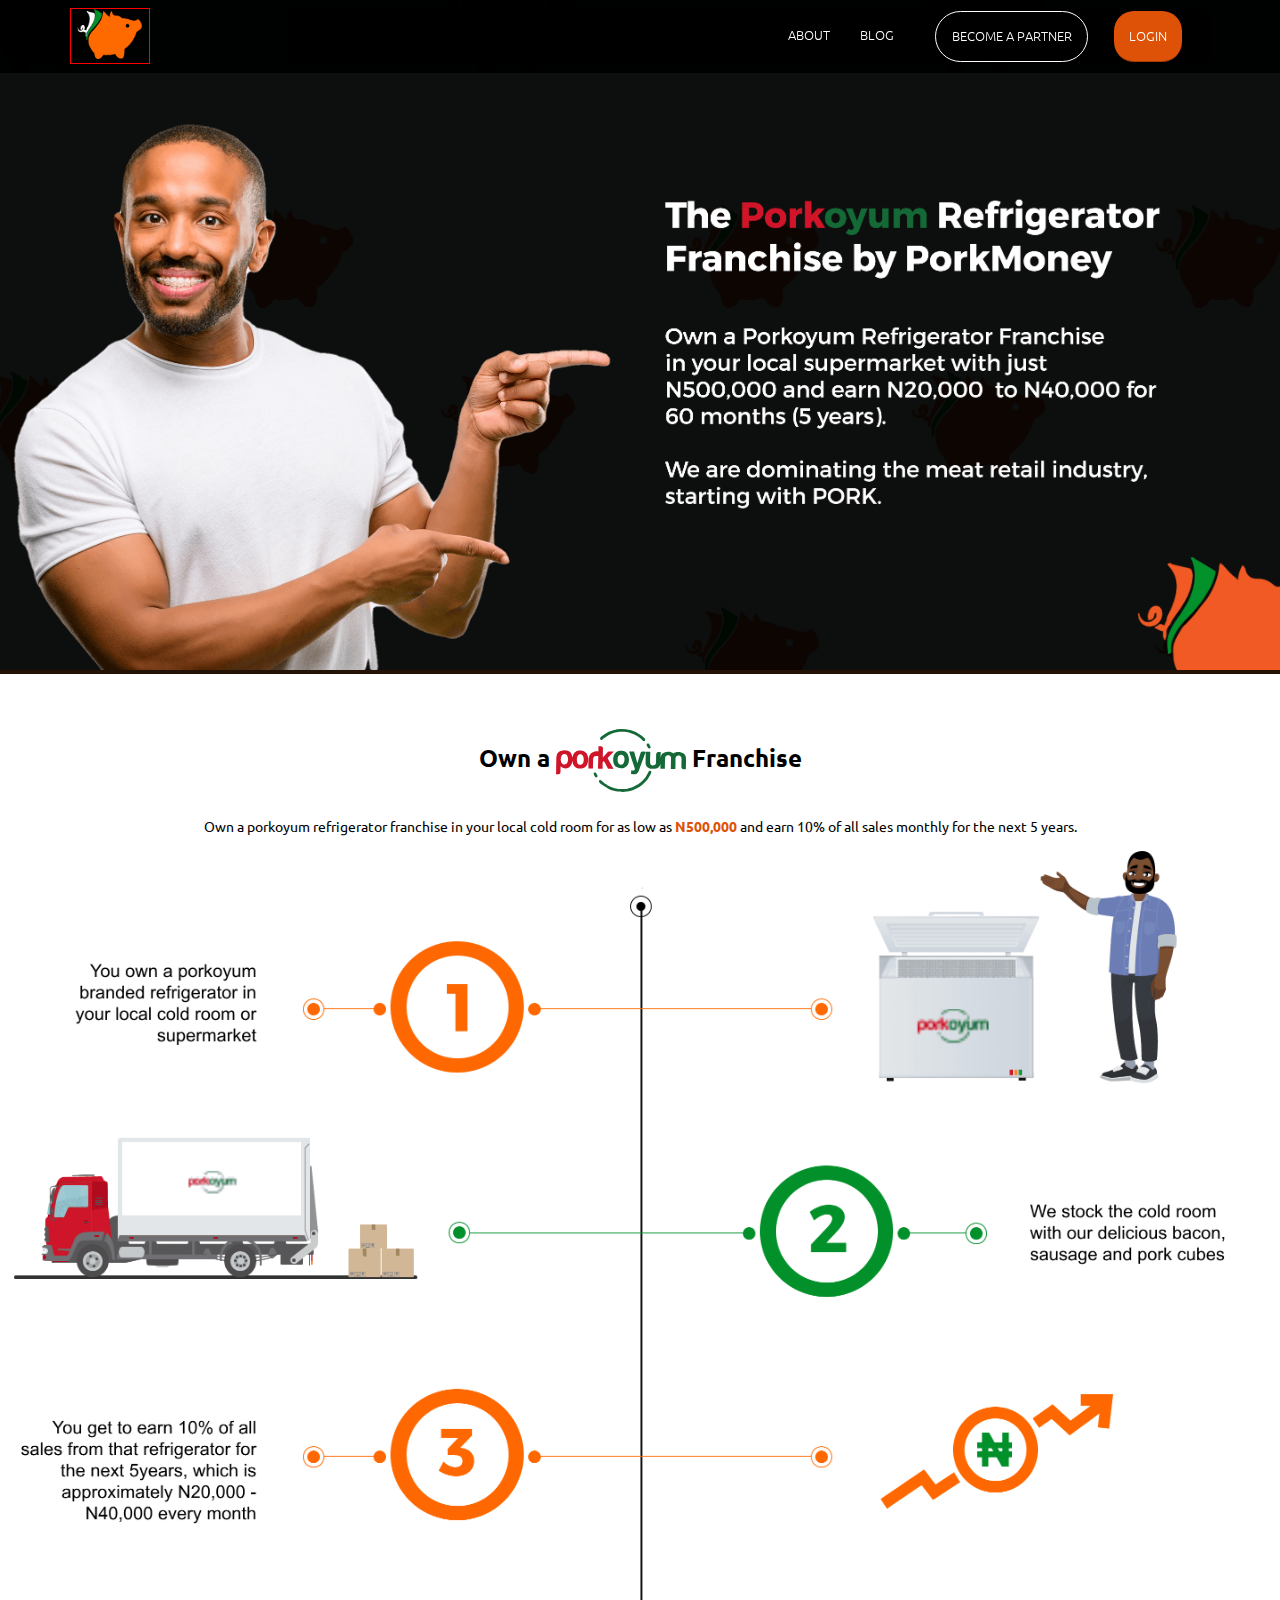
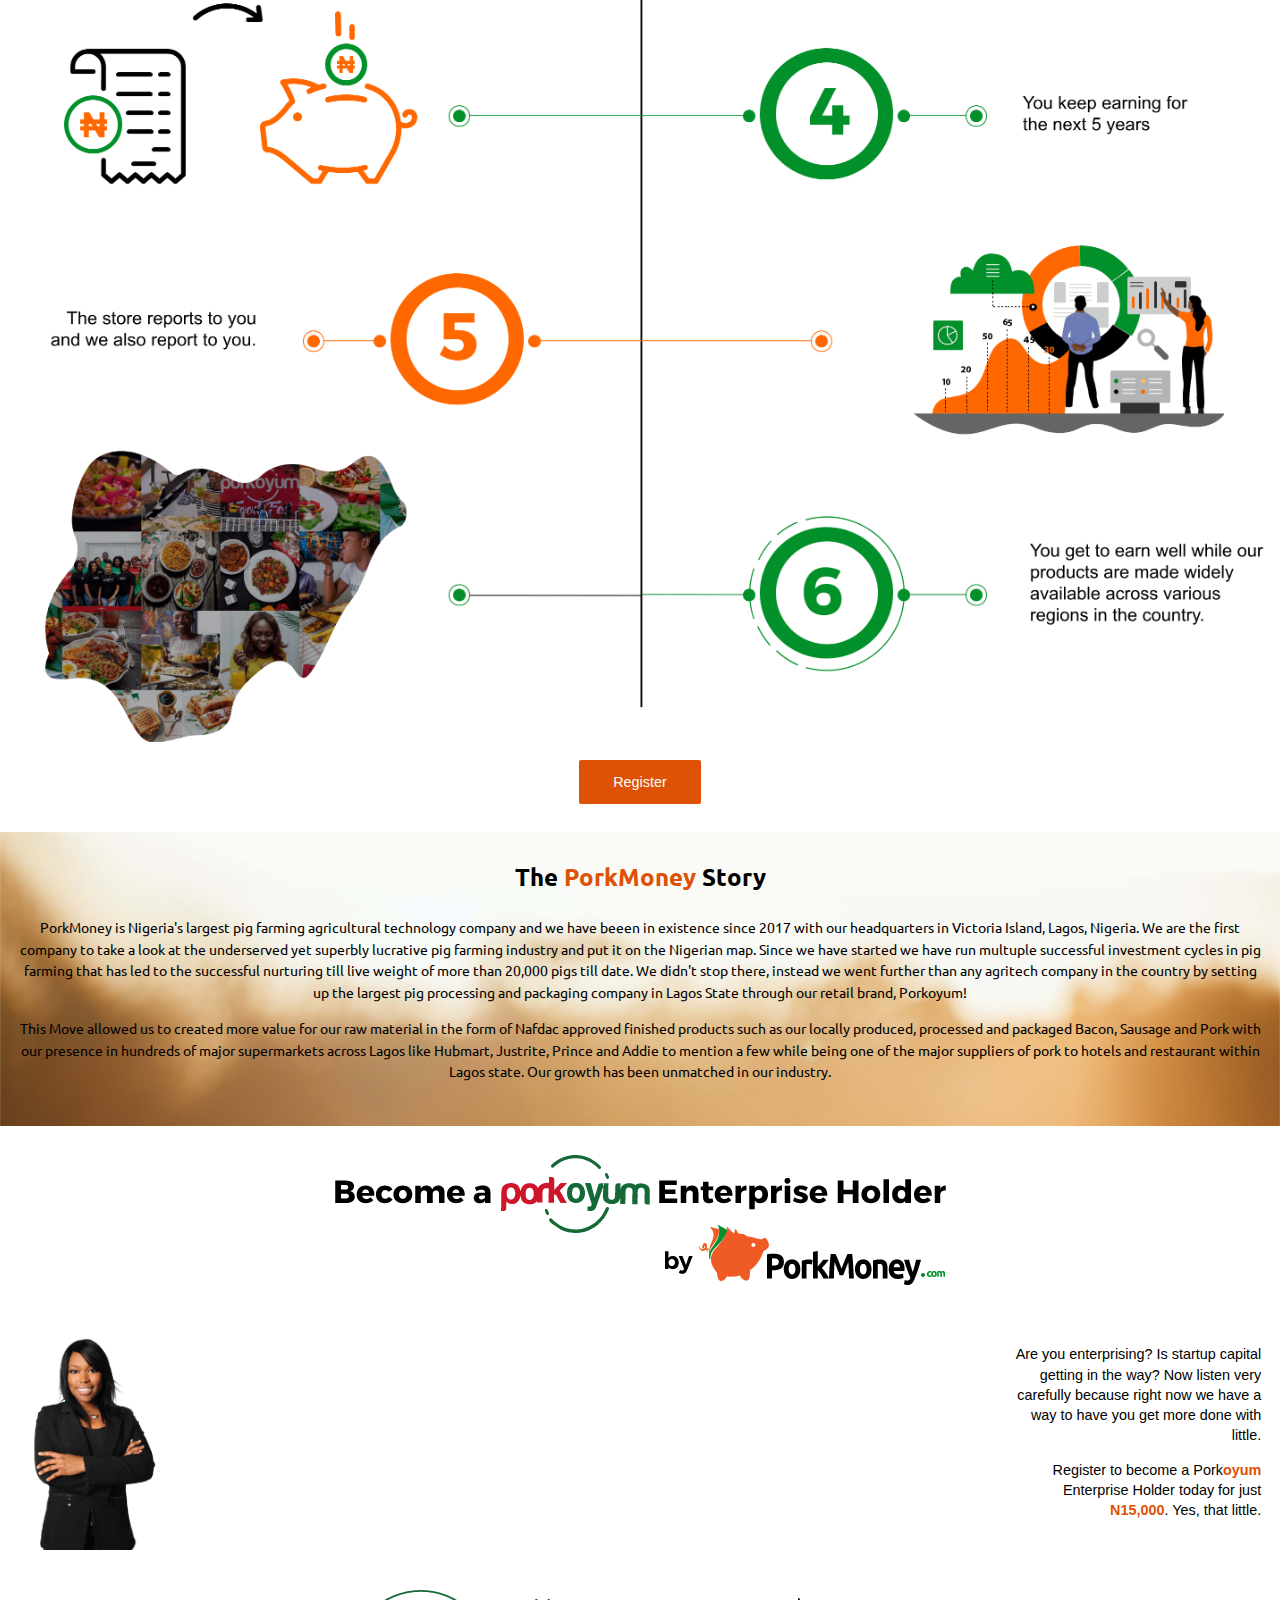
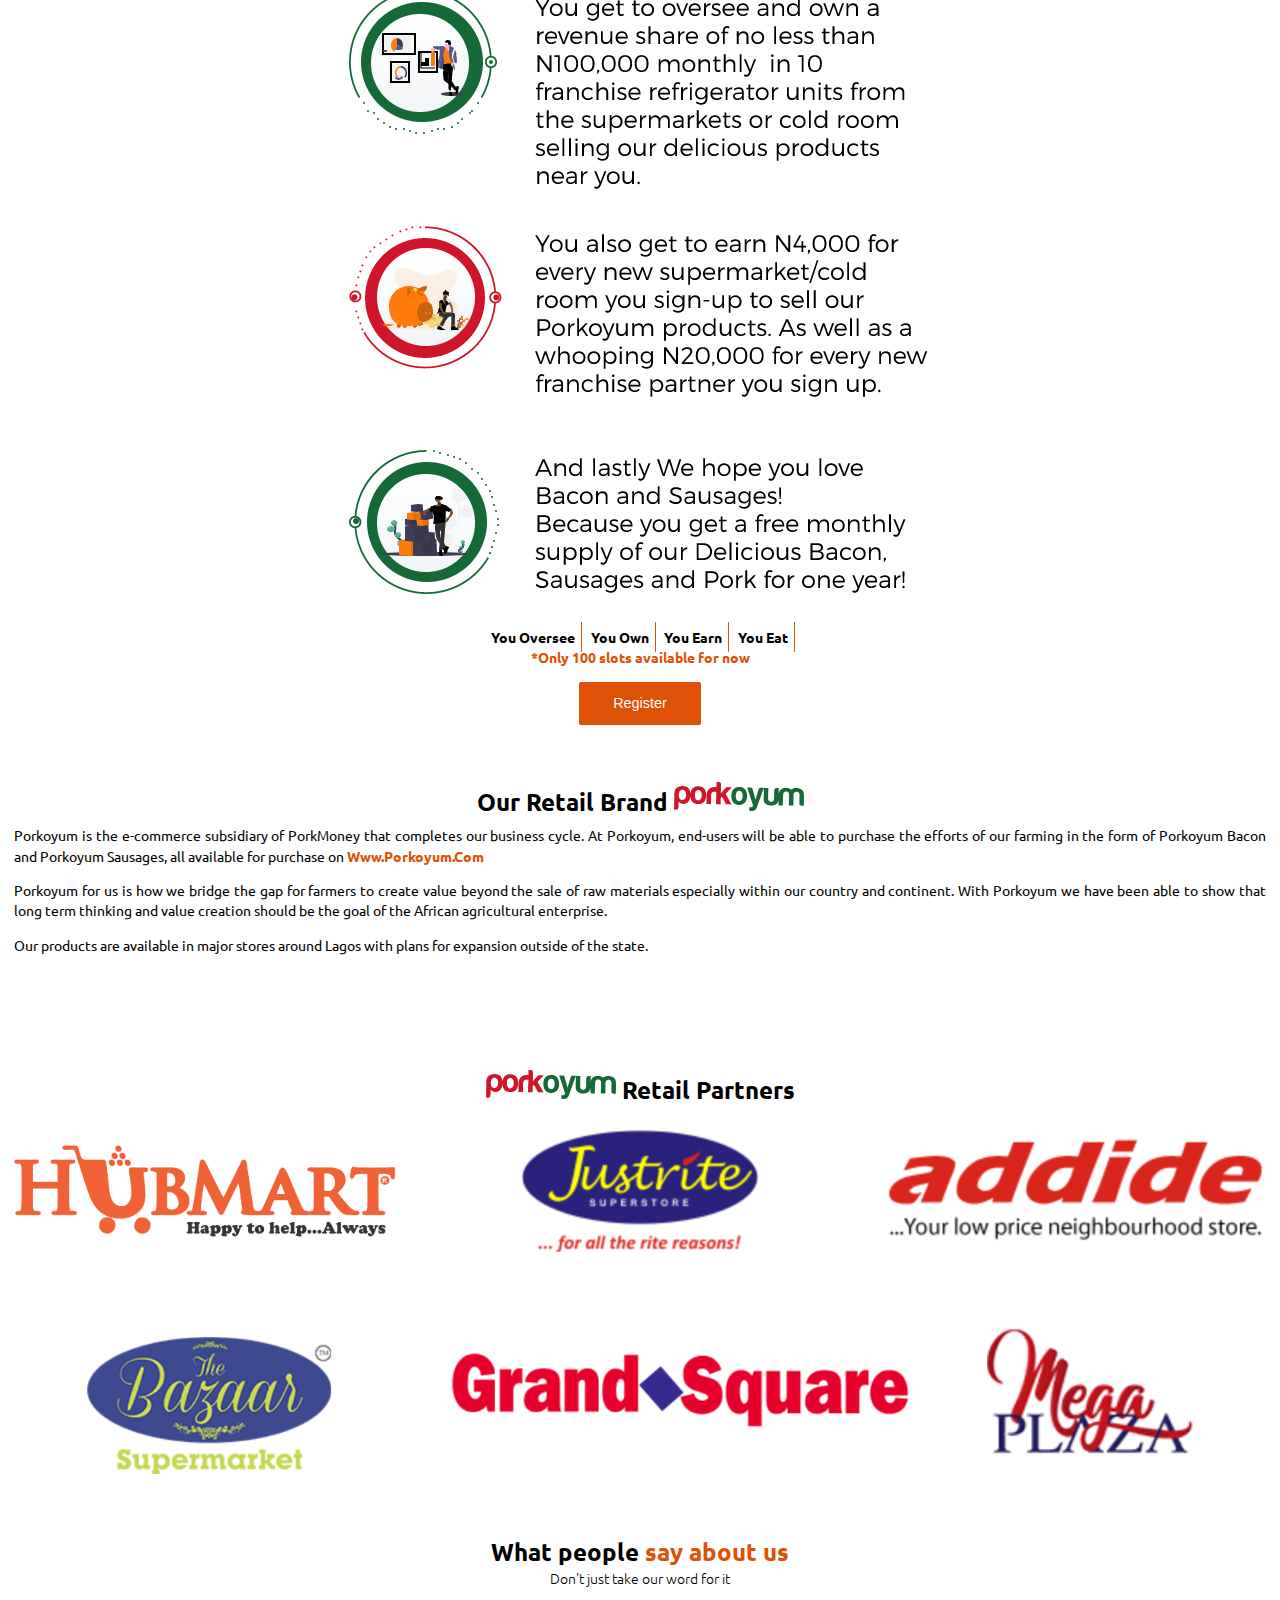
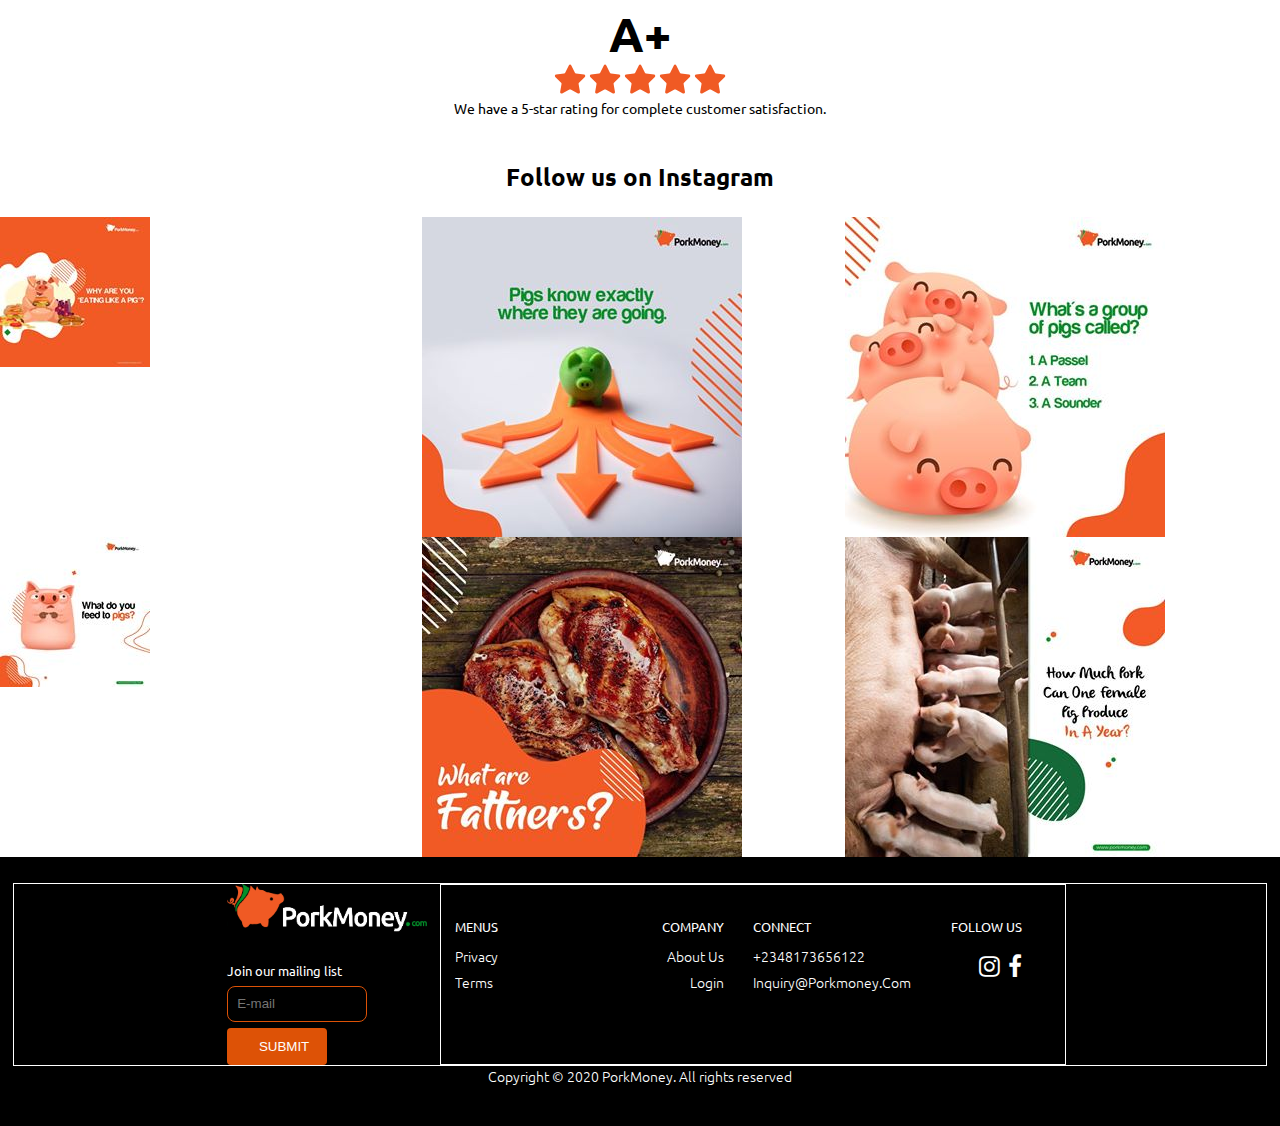
==== commit 9c3c6e45: "Fixed the background bug in some of the files. Started the Desktop Version" ====
--- a/index.html
+++ b/index.html
@@ -11,135 +11,146 @@
     </head>
 
     <body>
-        <header class="banner">
-            <div class="comp-logo-ham">
-                <a href="index.html"><img src="Images/new-logo.png" alt="A pig company Logo"></a>
-                <label for="toggler">&#9776;</label>
-                <input type="checkbox" id="toggler">
-                <nav>
-                    <div class="image"><img src="Images/new-logo.png" alt="A pig company Logo">
+        <div class="container">
+            <header class="banner">
+                <div class="comp-logo-ham">
+                    <a href="index.html" class="logo"><img src="Images/new-logo.png" alt="A pig company Logo"></a>
+                    <label for="toggler">&#9776;</label>
+                    <input type="checkbox" id="toggler">
+                    <nav>
+                        <div class="image"><img src="Images/new-logo.png" alt="A pig company Logo">
+                        </div>
+                        <ul>
+                            <li><a href="about.html">about</a></li>
+                            <li><a href="#">blog</a></li>
+                            <li><a href="#">become a partner</a></li>
+                            <li><a href="login.html"><span>login</span></a></li>
+                        </ul>
+                    </nav>
+                </div>
+                <picture>
+                    <source media="(min-width:772px)" srcset="Images/banner-desktop-a.png">
+                    <img src="Images/banner-mobile-a.png" alt="">
+                </picture>
+                <div class="banner-text">
+                    <h1>The <span class="red">Pork</span><span class="green">oyum</span> Refrigerator Franchise by PorkMoney</h1>
+                    <p>Own a Porkyum Refrigerator Franchise in your local supermarket with just <span class="orange">N500,00</span> and earn N20,000 to <span class="orange">N40,000</span> for 6 months (5 years). We are dominating the meat retail industry, starting with PORK.</p>
+                    <div class="btn"><a href="#" class="btn register">Register</a></div>
+                </div>
+
+            </header>
+
+            <main>
+                <section class="franchise">
+                    <h1>Own a <img src="Images/porkoyum-new.svg" alt="porkyum" class="porkoyum-name"> Franchise</h1>
+                    <p>Own a porkoyum refrigerator franchise in your local cold room for as low as <span class="orange">N500,000</span> and earn 10% of all sales monthly for the next 5 years.</p>
+                    <picture>
+                        <source media="(min-width: 900px)" srcset="Images/porkoyum-franchise-1.png">
+                        <img src="Images/franchise-mobile-1.png" alt="Our franchises with the breakdowns">
+                        </picture>
+                    <div class="btn"><a href="#" class="register">Register</a></div>
+                </section>
+                <section class="story">
+                    <h1>The <span class="orange">PorkMoney</span> Story</h1>
+                    <p>PorkMoney is Nigeria's largest pig farming agricultural technology company and we have beeen in existence since 2017 with our headquarters in Victoria Island, Lagos, Nigeria. We are the first company to take a look at the underserved yet superbly lucrative pig farming industry and put it on the Nigerian map. Since we have started we have run multuple successful investment cycles in pig farming that has led to the successful nurturing till live weight of more than 20,000 pigs till date. We didn't stop there, instead we went further than any agritech company in the country by setting up the largest pig processing and packaging company in Lagos State through our retail brand, Porkoyum!</p>
+                    <p>This Move allowed us to created more value for our raw material in the form of Nafdac approved finished products such as our locally produced, processed and packaged Bacon, Sausage and Pork with our presence in hundreds of major supermarkets across Lagos like Hubmart, Justrite, Prince and Addie to mention a few while being one of the major suppliers of pork to hotels and restaurant within Lagos state. Our growth has been unmatched in our industry.</p>
+                </section>
+                <section class="enterprise">
+                    <img src="Images/ent-txt.png" alt="enterprise holder">
+                    <div class="wrapper">
+                        <div class="porkwoman"><img src="Images/porkoyum-woman.png" alt="porkoyum woman"></div>
+                        <div class="paragraph">
+                            <p>Are you enterprising? Is startup capital getting in the way? Now listen very carefully because right now we have a way to have you get more done with little.</p>
+                            <p>Register to become a Pork<span class="orange">oyum</span> Enterprise Holder today for just <span class="orange">N15,000</span>. Yes, that little.</p>
+                        </div>
                     </div>
+                    <img src="Images/enterprise-points-a-xs.png" alt="">
                     <ul>
-                        <li><a href="about.html">about</a></li>
-                        <li><a href="#">blog</a></li>
-                        <li><a href="#">become a partner</a></li>
-                        <li><a href="login.html"><span>login</span></a></li>
+                        <li>You Oversee</li>
+                        <li>You Own</li>
+                        <li>You Earn</li>
+                        <li>You Eat</li>
                     </ul>
-                </nav>
-            </div>
-            <img src="Images/banner-mobile-a.png" alt="">
-            <div class="banner-text">
-                <h1>The <span class="red">Pork</span><span class="green">oyum</span><br> Refrigerator Franchise by PorkMoney</h1>
-                <p>Own a Porkyum Refrigerator Franchise in your local supermarket with just <span class="orange">N500,00</span> and earn N20,000 to <span class="orange">N40,000</span> for 6 months (5 years). We are dominating the meat retail industry, starting with PORK.</p>
-            </div>
-            <div class="btn"><a href="#" class="btn register">Register</a></div>
-        </header>
-        
-        <main>
-            <section class="franchise">
-                <h1>Own a <img src="Images/porkoyum-new.svg" alt="porkyum" class="porkoyum-name"> Franchise</h1>
-                <p>Own a porkoyum refrigerator franchise in your local cold room for as low as <span class="orange">N500,000</span> and earn 10% of all sales monthly for the next 5 years.</p>
-                <img src="Images/franchise-mobile-1.png" alt="Our franchises with the breakdowns">
-                <div class="btn"><a href="#" class="register">Register</a></div>
-            </section>
-            <section class="story">
-                <h1>The <span class="orange">PorkMoney</span> Story</h1>
-                <p>PorkMoney is Nigeria's largest pig farming agricultural technology company and we have beeen in existence since 2017 with our headquarters in Victoria Island, Lagos, Nigeria. We are the first company to take a look at the underserved yet superbly lucrative pig farming industry and put it on the Nigerian map. Since we have started we have run multuple successful investment cycles in pig farming that has led to the successful nurturing till live weight of more than 20,000 pigs till date. We didn't stop there, instead we went further than any agritech company in the country by setting up the largest pig processing and packaging company in Lagos State through our retail brand, Porkoyum!</p>
-                <p>This Move allowed us to created more value for our raw material in the form of Nafdac approved finished products such as our locally produced, processed and packaged Bacon, Sausage and Pork with our presence in hundreds of major supermarkets across Lagos like Hubmart, Justrite, Prince and Addie to mention a few while being one of the major suppliers of pork to hotels and restaurant within Lagos state. Our growth has been unmatched in our industry.</p>
-            </section>
-            <section class="enterprise">
-                <img src="Images/ent-txt.png" alt="enterprise holder">
-                <div class="wrapper">
-                    <div class="porkwoman"><img src="Images/porkoyum-woman.png" alt="porkoyum woman"></div>
-                    <div class="paragraph">
-                        <p>Are you enterprising? Is startup capital getting in the way? Now listen very carefully because right now we have a way to have you get more done with little.</p>
-                        <p>Register to become a Pork<span class="orange">oyum</span> Enterprise Holder today for just <span class="orange">N15,000</span>. Yes, that little.</p>
+                    <p><span class="orange">*Only 100 slots available for now</span></p>
+                    <div class="btn"><a href="#" class="register">Register</a></div>
+                </section>
+                <section class="brand">
+                    <h1>Our Retail Brand <img src="Images/porkoyum-txt-2.svg" alt="" class="porkyum-name-2"></h1>
+                    <p>Porkoyum is the e-commerce subsidiary of PorkMoney that completes our business cycle. At Porkoyum, end-users will be able to purchase the efforts of our farming in the form of Porkoyum Bacon and Porkoyum Sausages, all available for purchase on <a href="#"><span class="orange">www.porkoyum.com</span>.</a></p>
+                    <p>Porkoyum for us is how we bridge the gap for farmers to create value beyond the sale of raw materials especially within our country and continent. With Porkoyum we have been able to show that long term thinking and value creation should be the goal of the African agricultural enterprise.</p>
+                    <p>Our products are available in major stores around Lagos with plans for expansion outside of the state.</p>
+                </section>
+                <section class="partners">
+                    <h1><img src="Images/porkoyum-txt-2.svg" alt="" class="porkyum-name-2"> Retail Partners</h1>
+                    <img src="Images/retail-partners.png" alt="Our Partners">
+                </section>
+                <section class="opinion">
+                    <h1>What people <span>say about us</span></h1>
+                    <p>Don't just take our word for it</p>
+                    <h1>A+</h1>
+                    <div>
+                        <img src="Images/star.svg" alt="">
+                        <img src="Images/star.svg" alt="">
+                        <img src="Images/star.svg" alt="">
+                        <img src="Images/star.svg" alt="">
+                        <img src="Images/star.svg" alt="">
+                        <p>We have a 5-star rating for complete customer satisfaction.</p>
                     </div>
-                </div>
-                <img src="Images/enterprise-points-a-xs.png" alt="">
-                <ul>
-                    <li>You Oversee</li>
-                    <li>You Own</li>
-                    <li>You Earn</li>
-                    <li>You Eat</li>
-                </ul>
-                <p><span class="orange">*Only 100 slots available for now</span></p>
-                <div class="btn"><a href="#" class="register">Register</a></div>
-            </section>
-            <section class="brand">
-                <h1>Our Retail Brand <img src="Images/porkoyum-txt-2.svg" alt="" class="porkyum-name-2"></h1>
-                <p>Porkoyum is the e-commerce subsidiary of PorkMoney that completes our business cycle. At Porkoyum, end-users will be able to purchase the efforts of our farming in the form of Porkoyum Bacon and Porkoyum Sausages, all available for purchase on <a href="#"><span class="orange">www.porkoyum.com</span>.</a></p>
-                <p>Porkoyum for us is how we bridge the gap for farmers to create value beyond the sale of raw materials especially within our country and continent. With Porkoyum we have been able to show that long term thinking and value creation should be the goal of the African agricultural enterprise.</p>
-                <p>Our products are available in major stores around Lagos with plans for expansion outside of the state.</p>
-            </section>
-            <section class="partners">
-                <h1><img src="Images/porkoyum-txt-2.svg" alt="" class="porkyum-name-2"> Retail Partners</h1>
-                <img src="Images/retail-partners.png" alt="Our Partners">
-            </section>
-            <section class="opinion">
-                <h1>What people <span>say about us</span></h1>
-                <p>Don't just take our word for it</p>
-                <h1>A+</h1>
-                <div>
-                    <img src="Images/star.svg" alt="">
-                    <img src="Images/star.svg" alt="">
-                    <img src="Images/star.svg" alt="">
-                    <img src="Images/star.svg" alt="">
-                    <img src="Images/star.svg" alt="">
-                    <p>We have a 5-star rating for complete customer satisfaction.</p>
-                </div>
-                <article class="image-slider">
-                </article>
-            </section>
-            <section class="instagram">
-                <h1>Follow us on Instagram</h1>
-                <div class="image-wrapper">
-                    <div class="follow"><img src="Images/chef-pigo.jpg" alt=""></div>
-                    <div class="follow"><img src="Images/octopus.jpg" alt=""></div>
-                    <div class="follow"><img src="Images/pig.jpg" alt=""></div>
-                    <div class="follow"><img src="Images/pigo.jpg" alt=""></div>
-                    <div class="follow"><img src="Images/roastedpig.jpg" alt=""></div>
-                    <div class="follow"><img src="Images/pigmother.jpg" alt=""></div>
-                </div>
-            </section>
-        </main>
-
-        <footer>
-           <div class="row">
-               <div class="footer-wrapper">
-                    <img src="Images/footer-logo-white.svg" alt="">
-                    <label for="mailing">Join our mailing list</label>
-                    <input type="email" placeholder="E-mail">
-                    <button type="submit" class="register">Submit</button>
-                </div>
-                <section>
-                    <div class="section-wrapper">
-                        <ul>
-                            <li><span>MENUS</span></li>
-                            <li><a href="privacy.html">Privacy</a></li>
-                            <li><a href="terms.html">Terms</a></li>
-                        </ul>
-                        <ul class="alignment">
-                            <li> <span>COMPANY</span></li>
-                            <li><a href="about.html">About Us</a></li>
-                            <li><a href="login.html">Login</a></li>
-                        </ul>
-                    </div>
-                    <div class="section-wrapper two">
-                        <ul class="one">
-                            <li><span>CONNECT</span></li>
-                            <li><a href="tel:+2348173656192">+2348173656122</a></li>
-                            <li><a href="mailto:inquiry@.porkmoney.com">inquiry@porkmoney.com</a></li>
-                        </ul>
-                        <ul class="alignment">
-                            <li><span>FOLLOW US</span></li>
-                            <li class="icon"><a href="#"><i class="fa fa-instagram" aria-hidden="true"></i></a></li>
-                            <li class="icon"><a href="#"><i class="fa fa-facebook" aria-hidden="true"></i></a></li>
-                        </ul>
+                    <article class="image-slider">
+                    </article>
+                </section>
+                <section class="instagram">
+                    <h1>Follow us on Instagram</h1>
+                    <div class="image-wrapper">
+                        <div class="follow"><img src="Images/chef-pigo.jpg" alt=""></div>
+                        <div class="follow"><img src="Images/octopus.jpg" alt=""></div>
+                        <div class="follow"><img src="Images/pig.jpg" alt=""></div>
+                        <div class="follow"><img src="Images/pigo.jpg" alt=""></div>
+                        <div class="follow"><img src="Images/roastedpig.jpg" alt=""></div>
+                        <div class="follow"><img src="Images/pigmother.jpg" alt=""></div>
                     </div>
                 </section>
-            </div>
-            <p>Copyright &copy; 2020 PorkMoney. All rights reserved</p>
-        </footer>
+            </main>
+
+            <footer>
+               <div class="row">
+                   <div class="footer-wrapper">
+                        <img src="Images/footer-logo-white.svg" alt="">
+                        <form action="" method="get">
+                            <label for="mailing">Join our mailing list</label>
+                            <input type="email" placeholder="E-mail">
+                            <button type="submit" class="register">Submit</button>
+                        </form>
+                    </div>
+                    <section>
+                        <div class="section-wrapper">
+                            <ul>
+                                <li><span>MENUS</span></li>
+                                <li><a href="privacy.html">Privacy</a></li>
+                                <li><a href="terms.html">Terms</a></li>
+                            </ul>
+                            <ul class="alignment">
+                                <li> <span>COMPANY</span></li>
+                                <li><a href="about.html">About Us</a></li>
+                                <li><a href="login.html">Login</a></li>
+                            </ul>
+                        </div>
+                        <div class="section-wrapper two">
+                            <ul class="one">
+                                <li><span>CONNECT</span></li>
+                                <li><a href="tel:+2348173656192">+2348173656122</a></li>
+                                <li><a href="mailto:inquiry@.porkmoney.com">inquiry@porkmoney.com</a></li>
+                            </ul>
+                            <ul class="alignment">
+                                <li><span>FOLLOW US</span></li>
+                                <li class="icon"><a href="#"><i class="fa fa-instagram" aria-hidden="true"></i></a></li>
+                                <li class="icon"><a href="#"><i class="fa fa-facebook" aria-hidden="true"></i></a></li>
+                            </ul>
+                        </div>
+                    </section>
+                </div>
+                <p>Copyright &copy; 2020 PorkMoney. All rights reserved</p>
+            </footer>
+        </div>
     </body>
 </html>
--- a/stylesheet.css
+++ b/stylesheet.css
@@ -44,6 +44,7 @@
 
 p {
     margin-bottom: 1em;
+    font-size: 0.9rem;
 }
 
 ul {
@@ -61,6 +62,7 @@
 a {
     text-decoration: none;
     text-transform: capitalize;
+    text-align: center;
     display: inline-block;
     font-weight: 300;
     transition: opacity 250ms;
@@ -87,9 +89,10 @@
     padding: 0.8em 2.4em;
     border: none;
     text-align: center;
-    border-radius: 3px;
+    border-radius: 2px;
     position: relative;
     font-weight: 400;
+    font-family: sans-serif;
 }
 
 .register::after {
@@ -125,7 +128,7 @@
 
 .banner {
     background-color: #000;
-    padding-bottom: 2em;
+    margin: 0 -25px;
 }
 
 .banner>.comp-logo-ham {
@@ -138,12 +141,17 @@
     align-items: center;
     background-color: rgba(0,0,0,.93);
     padding: 0.65em 0;
-}
-
-.banner>.comp-logo-ham a {
+    z-index: 1000;
+}
+
+.banner .comp-logo-ham .logo {
+    text-transform: uppercase;
+    width: 80px;
+}
+
+.banner .comp-logo-ham a {
     text-transform: uppercase;
     color: #000;
-    width: 80px;
 }
 
 .comp-logo-ham img {
@@ -209,11 +217,10 @@
 
 nav ul li:nth-of-type(3) {
     border: 1px solid rgba(0,0,0,.25);
-    border-radius: 20px;
+    border-radius: 2em;
     margin-top: 1.5em;
     margin-left: 1em;
     display: inline-block;
-    padding: 0.5em 0.8em;
 }
 
 nav ul li:last-of-type {
@@ -227,8 +234,91 @@
 
 .banner-text {
     color: #fff;
-    font-weight: 300;
     padding: 2em 1em;
+    margin: 0 auto;
+    width: 90%;
+}
+
+@media only screen and (min-width: 604px) {
+    .banner {
+        background-color: #241205;
+    }
+}
+
+    .banner-text p {
+        font-size: 1rem;
+        font-weight: 300;
+    }
+
+
+@media only screen and (min-width: 900px) {
+    
+    .banner .comp-logo-ham {
+        justify-content: space-around;
+    }
+    
+    .banner-text {
+        display: none;
+    }
+    
+    .banner .comp-logo-ham .logo {
+        border: 1px solid red;
+        color: #fff;
+        font-weight: bold;
+    }
+    
+    .banner .comp-logo-ham a {
+        color: #fff;
+    }
+    
+    .comp-logo-ham nav {
+        transform: scaleX(1);
+        transition: none;
+        color: #fff;
+        opacity: 1;
+        height: inherit;
+        position: static;
+        padding: 0;
+        background-color: inherit;
+        color: #fff;
+        padding: 0.1em 0.2em;
+    }
+    
+    nav ul {
+        display: flex;
+        justify-content: flex-end;
+        padding: 0;
+       // border: 1px solid red;
+    }
+    
+    nav ul li {
+       // border-bottom: none;
+        color: #fff;
+        //border: 1px solid skyblue;
+    }
+    
+    nav ul li:nth-of-type(3) {
+        margin: 0;
+        border: 1px solid #fff;
+        display: flex;
+        align-items: center;
+        margin: 0 2em;
+    }
+    
+    nav ul li:last-of-type {
+        position: static;
+        width: initial;
+        margin-right: 2em;
+        display: flex;
+        align-items: center;
+        border-radius: 20px;
+    }
+    
+    .comp-logo-ham label,
+    .comp-logo-ham .image {
+        display: none;
+    }
+    
 }
 
 
@@ -239,6 +329,7 @@
     padding-top: 2em;
     padding-left: 0;
     padding-right: 0;
+    margin: 0 -25px;
 }
 
 section {
@@ -282,6 +373,8 @@
     width: 250px;
     text-align: right;
     padding-right: 0.3em;
+    font-family: sans-serif;
+    //font-weight: bold;
 }
 
 .enterprise ul {
@@ -302,6 +395,7 @@
 
 .brand {
     margin-bottom: 3em;
+    text-align: justify;
 }
 
 .brand h1 {
@@ -374,18 +468,23 @@
     background-color: #000;
     color: #fff;
     font-size: 0.8rem;
+    margin: 0 -25px;
 }
 
 .footer-wrapper {
+    padding: 0 1em; 
+}
+
+.footer-wrapper>form {
     display: flex;
     flex-direction: column;
     justify-content: space-between;
-    padding: 0 1em; 
 }
 
 .footer-wrapper img {
     width: 200px ;
     margin-bottom: 2em;
+    //display: inline-block;
 }
 
 .footer-wrapper input[type="email"] {
@@ -448,6 +547,8 @@
 
 @media only screen and (min-width: 960px ) {
     
+    
+    
     footer section {
         display: flex;
         flex-direction: row;
